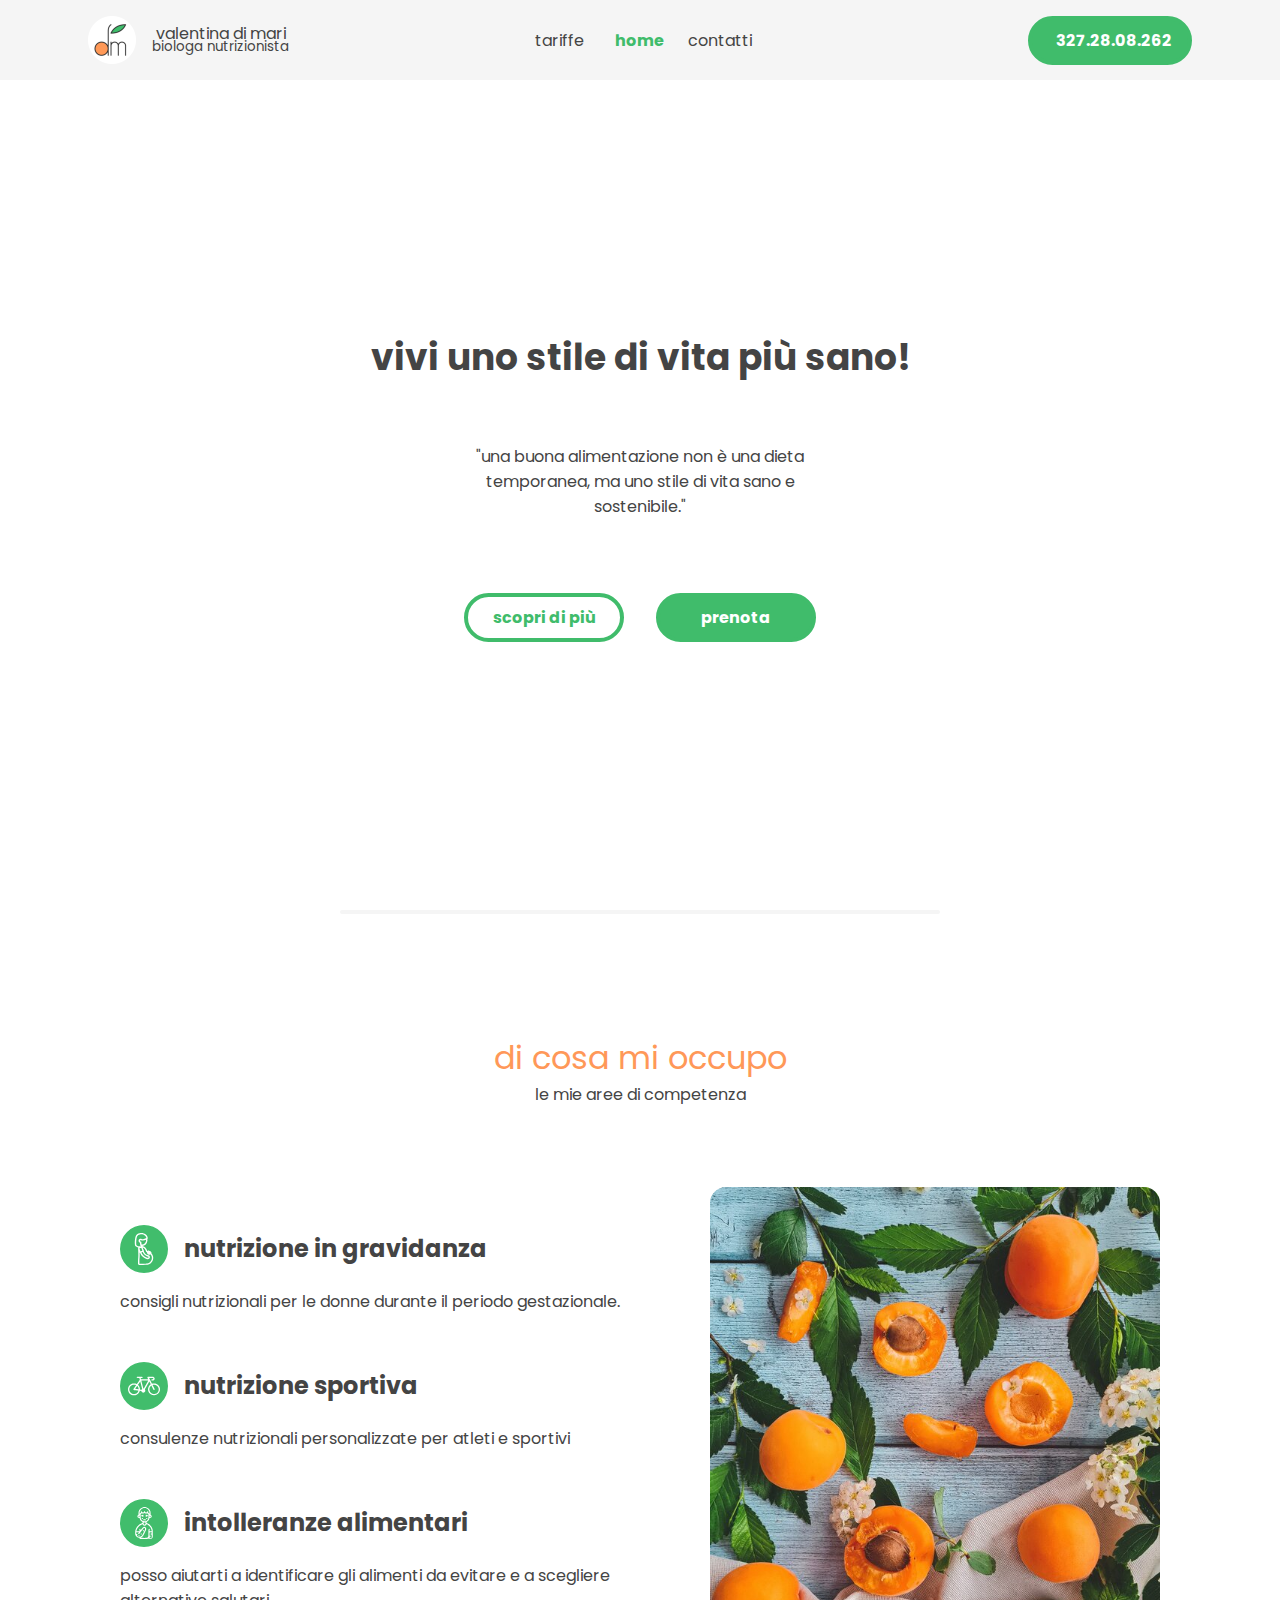
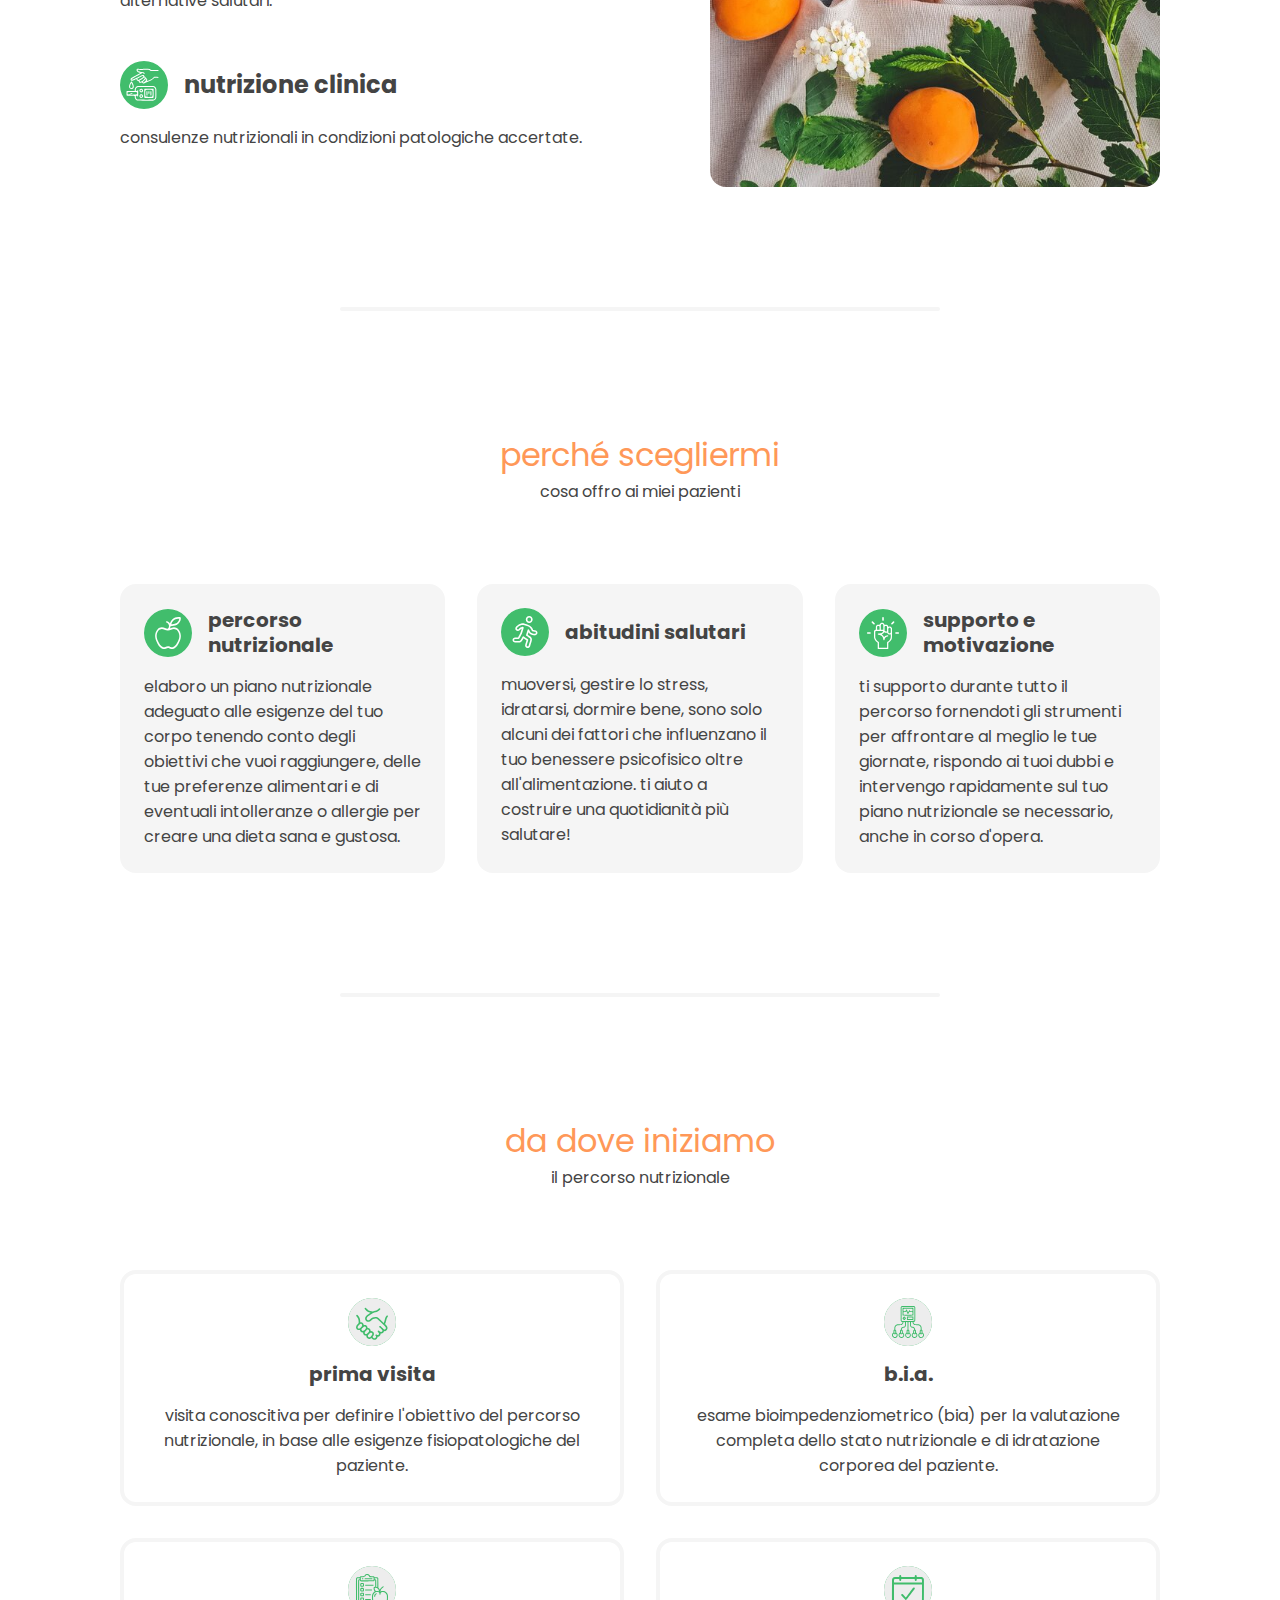
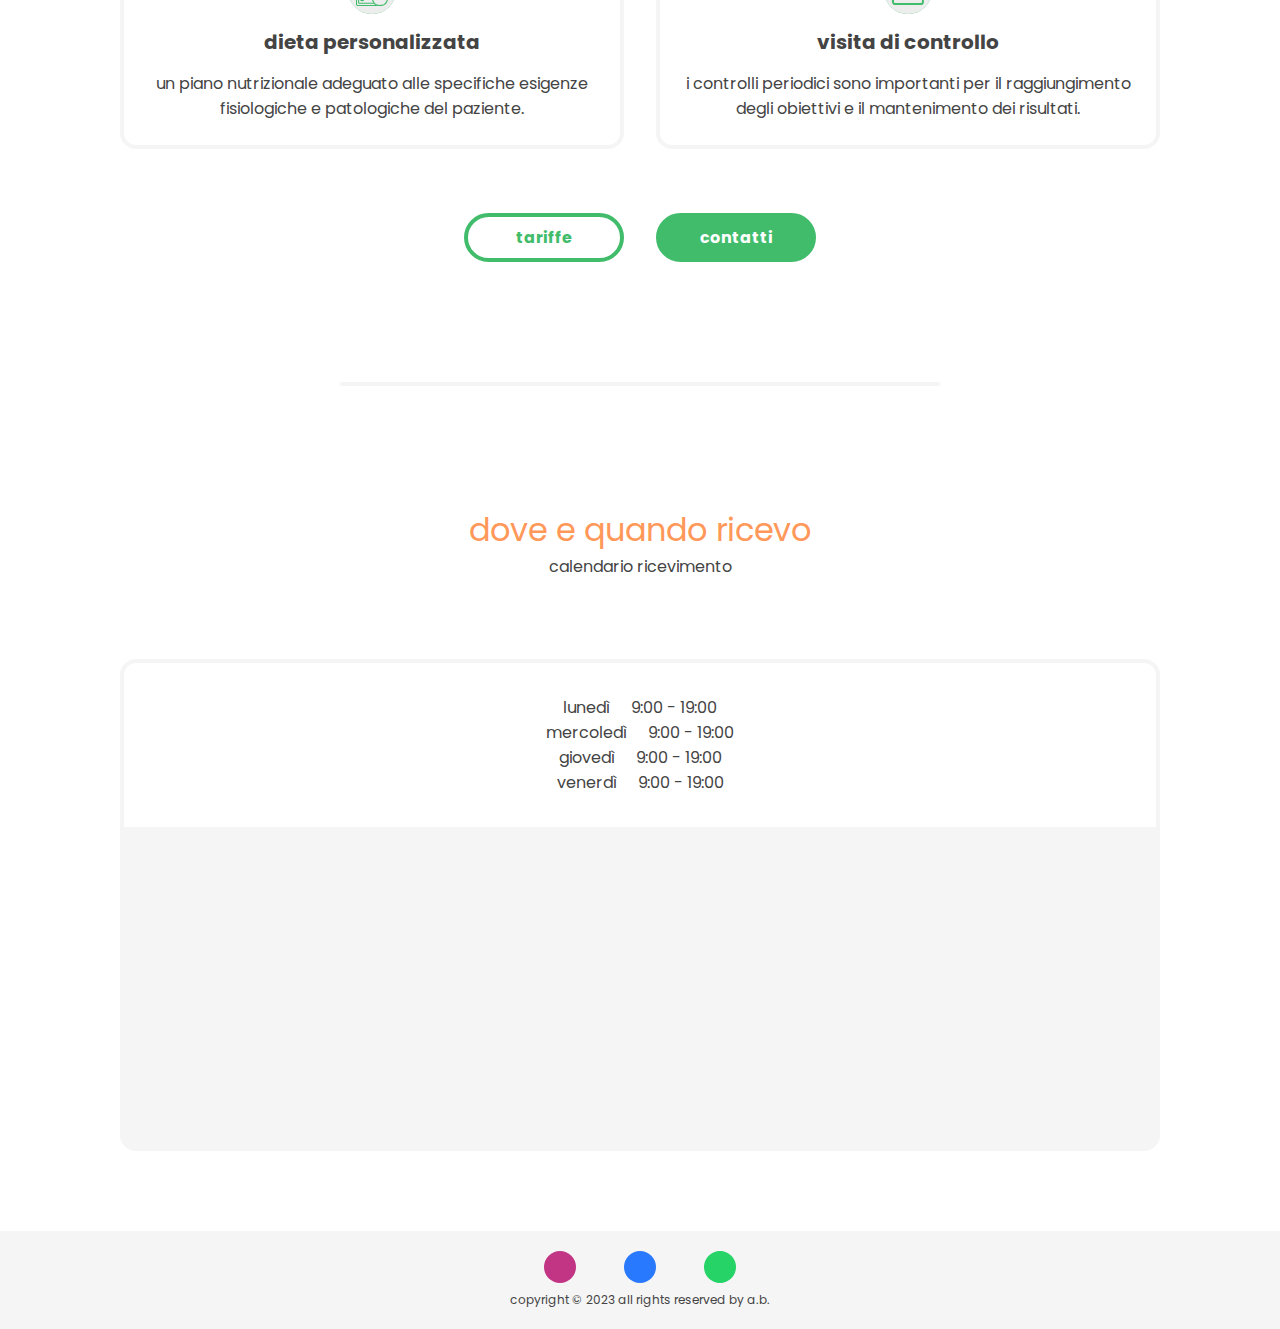
==== index.html @ e2252f1a "First commit" ====
<!DOCTYPE html>
<html lang="it">

<head>
  <meta charset="UTF-8" />
  <meta content="IE=edge" http-equiv="X-UA-Compatible" />
  <meta content="width=device-width, initial-scale=1.0" name="viewport" />
  <title>Valentina Di Mari | Biologa Nutrizionista | Siracusa</title>
  <meta name="description"
    content="Benvenuti nella pagina web di Valentina Di Mari, biologa nutrizionista a Siracusa. Scopri i servizi di consulenza nutrizionale personalizzata per migliorare la tua salute e il tuo benessere. Prenota una visita." />
  <!-- connessione a style.css -->
  <link href="style.css" rel="stylesheet" />
  <!-- favicon -->
  <link rel="apple-touch-icon" sizes="180x180" href="/images/favicon/apple-touch-icon.png">
  <link rel="icon" type="image/png" sizes="32x32" href="/images/favicon/favicon-32x32.png">
  <link rel="icon" type="image/png" sizes="192x192" href="/images/favicon/android-chrome-192x192.png">
  <link rel="icon" type="image/png" sizes="16x16" href="/images/favicon/favicon-16x16.png">
  <link rel="manifest" href="/images/favicon/site.webmanifest" crossorigin="use-credentials">
  <link rel="mask-icon" href="/images/favicon/safari-pinned-tab.svg" color="#40bc6b">
  <link rel="shortcut icon" href="/images/favicon/favicon.ico">
  <meta name="msapplication-TileColor" content="#da532c">
  <meta name="msapplication-TileImage" content="/images/favicon/mstile-144x144.png">
  <meta name="msapplication-config" content="/images/favicon/browserconfig.xml">
  <meta name="theme-color" content="#ffffff">
  <!-- google font -->
  <link href="https://fonts.googleapis.com" rel="preconnect" />
  <link href="https://fonts.gstatic.com" rel="preconnect" />
  <link href="https://fonts.googleapis.com/css2?family=Delicious+Handrawn&display=swap" rel="stylesheet" />
  <link
    href="https://fonts.googleapis.com/css2?family=Poppins:ital,wght@0,100;0,200;0,300;0,400;0,500;0,600;0,700;0,800;0,900;1,100;1,200;1,300;1,400;1,500;1,600;1,700;1,800;1,900&display=swap"
    rel="stylesheet" />
  <!-- font awesome -->
  <link rel="stylesheet" href="https://cdnjs.cloudflare.com/ajax/libs/font-awesome/6.4.0/css/all.min.css"
    integrity="sha512-iecdLmaskl7CVkqkXNQ/ZH/XLlvWZOJyj7Yy7tcenmpD1ypASozpmT/E0iPtmFIB46ZmdtAc9eNBvH0H/ZpiBw=="
    crossorigin="anonymous" referrerpolicy="no-referrer" />
</head>

<body>
  <div class="mega-container">
    <header>
      <div class="navbar">
        <a class="logo-container" href="/">
          <div class="logo">
            <img src="/images/nav/logo.png" alt="Logo Valentina Di Mari">
          </div>
          <div class="title-container">
            <div class="title-1">Valentina Di Mari</div>
            <div class="title-2">biologa nutrizionista</div>
          </div>
        </a>
        <a class="mobile-logo-container" href="/">
          <div class="logo">
            <img src="/images/nav/logo.png" alt="Logo Valentina Di Mari">
          </div>
        </a>
        <div class="mobile-title-container">
          <div class="title-1">Valentina Di Mari</div>
          <div class="title-2">biologa nutrizionista</div>
        </div>
        <ul class="links">
          <li><a href="/tariffe.html">Tariffe</a></li>
          <li><a href="/" class="active-page">Home</a></li>
          <li><a href="/contatti.html">Contatti</a></li>
        </ul>
        <div class="call-to-action-container">
          <a class="action-btn" href="callto:+393272808262"><i class="fa-solid fa-phone"></i>327.28.08.262</a>
        </div>
        <div class="toggle-btn">
          <i class="fa-solid fa-bars" aria-hidden="true" onclick="lockScroll()"></i>
        </div>
      </div>

      <div class="dropdown-menu">
        <ul class="menu">
          <li><a href="/tariffe.html">Tariffe</a></li>
          <li class="middle-menu-line"><a href="/" class="active-page">Home</a></li>
          <li><a href="/contatti.html">Contatti</a></li>
        </ul>
        <div class="social-icons">
          <a aria-label="Vai al profilo Instagram." href="https://www.instagram.com/valentina_dimari/" target="_blank">
            <i class="fa-brands fa-instagram" aria-hidden="true"></i>
          </a>
          <a aria-label="Vai al numero di telefono." href="tel:+393272808262">
            <i class="fa-solid fa-phone"></i>
          </a>
          <a aria-label="Vai alla chat Whatsapp." href="https://wa.me/+393272808262" target="_blank">
            <i class="fa-brands fa-whatsapp" aria-hidden="true"></i>
          </a>
        </div>
      </div>
    </header>

    <main>
      <section class="hero-container">
        <div class="hero">
          <h1>Vivi uno stile di vita più sano!</h1>
          <div class="slideshow-container">
            <div class="mySlides fade">
              <div class="text">"Una buona alimentazione non è una dieta temporanea, ma uno stile di vita sano e
                sostenibile."</div>
            </div>
            <div class="mySlides fade">
              <div class="text">"Scegli cibi che nutrano il corpo, alimentino la mente e soddisfino l'anima, creando un
                equilibrio armonioso tra salute e piacere"</div>
            </div>
            <div class="mySlides fade">
              <div class="text">"Mentre cerchiamo di soddisfare il nostro palato, non dimentichiamo di ascoltare il
                nostro
                corpo."</div>
            </div>
            <div class="dots">
              <span class="dot"></span>
              <span class="dot"></span>
              <span class="dot"></span>
            </div>
          </div>
          <!-- <p>Costruiamo insieme abitudini alimentari equilibrate e sostenibili nel tempo.</p> -->
          <div class="btns">
            <div class="btn-container">
              <a class="btn-2" href="#first-divider">SCOPRI DI PIÙ</a>
            </div>
            <div class="btn-container">
              <a class="btn-1" href="/contatti.html">PRENOTA</a>
            </div>
          </div>
        </div>
      </section>

      <div id="first-divider" class="divider" id="di-cosa-mi-occupo"></div>

      <section class="competence-areas">
        <div class="section-title">
          <p>di cosa mi occupo</p>
          <h2>Le mie aree di competenza</h2>
        </div>
        <div class="competence-areas-section-content">
          <div class="competence-areas-image"></div>
          <div class="competence-areas-cards">
            <div class="competence-areas-card">
              <div class="competence-areas-card-heading">
                <div class="icon"><img class="filter-1" src="/images/section-2/donna-incinta.svg" alt="Donna incinta">
                </div>
                <h2>Nutrizione in gravidanza</h2>
              </div>
              <div class="competence-areas-card-body">
                Consigli nutrizionali per le donne durante il periodo gestazionale.
              </div>
            </div>
            <div class="competence-areas-card">
              <div class="competence-areas-card-heading">
                <div class="icon"><img class="filter-1" src="/images/section-2/nutrizione-sportiva.svg"
                    alt="Bicicletta">
                </div>
                <h2>Nutrizione sportiva</h2>
              </div>
              <div class="competence-areas-card-body">
                Consulenze nutrizionali personalizzate per atleti e sportivi
              </div>
            </div>
            <div class="competence-areas-card">
              <div class="competence-areas-card-heading">
                <div class="icon"><img class="filter-1" src="/images/section-2/intolleranze-alimentari.svg"
                    alt="Reazione allergica">
                </div>
                <h2>Intolleranze alimentari</h2>
              </div>
              <div class="competence-areas-card-body">
                Posso aiutarti a identificare gli alimenti da evitare e a scegliere alternative salutari.
              </div>
            </div>
            <div class="competence-areas-card">
              <div class="competence-areas-card-heading">
                <div class="icon"><img class="filter-1" src="/images/section-2/nutrizione-clinica.svg"
                    alt="Glucometria">
                </div>
                <h2>Nutrizione clinica</h2>
              </div>
              <div class="competence-areas-card-body">
                Consulenze nutrizionali in condizioni patologiche accertate.
              </div>
            </div>
          </div>
        </div>
      </section>

      <div class="divider" id="perchè-scegliermi"></div>

      <section class="why-me">
        <div class="section-title">
          <p>perché scegliermi</p>
          <h2>Cosa offro ai miei pazienti</h2>
        </div>
        <div class="section-content">
          <div class="why-me-card card">
            <div class="why-me-card-heading">
              <div class="icon"><img class="filter-1" src="/images/section-1/percorso-nutrizionale.svg"
                  alt="Icona mela">
              </div>
              <h2>Percorso Nutrizionale</h2>
            </div>
            <div class="why-me-card-body">
              Elaboro un piano nutrizionale adeguato alle esigenze del tuo corpo tenendo conto degli obiettivi che vuoi
              raggiungere, delle tue preferenze alimentari e di eventuali intolleranze o allergie per creare una dieta
              sana e gustosa.
            </div>
          </div>
          <div class="why-me-card card">
            <div class="why-me-card-heading">
              <div class="icon"><img class="filter-1" src="/images/section-1/abitudini-salutari.svg"
                  alt="Icona allenamento"></div>
              <h2>Abitudini Salutari</h2>
            </div>
            <div class="why-me-card-body">
              Muoversi, gestire lo stress, idratarsi, dormire bene, sono solo alcuni dei fattori che influenzano il tuo
              benessere psicofisico oltre all'alimentazione. Ti aiuto a costruire una quotidianità più salutare!
            </div>
          </div>
          <div class="why-me-card card">
            <div class="why-me-card-heading">
              <div class="icon"><img class="filter-1" src="/images/section-1/supporto-e-motivazione.svg"
                  alt="Icona supporto motivazionale"></div>
              <h2>Supporto e Motivazione</h2>
            </div>
            <div class="why-me-card-body">
              Ti supporto durante tutto il percorso fornendoti gli strumenti per affrontare al meglio le tue giornate,
              rispondo ai tuoi dubbi e intervengo rapidamente sul tuo piano nutrizionale se necessario, anche in corso
              d'opera.
            </div>
          </div>
        </div>
      </section>

      <div class="divider" id="da-dove-iniziamo"></div>

      <section class="health-path-container">
        <div class="section-title">
          <p>da dove iniziamo</p>
          <h2>Il percorso nutrizionale</h2>
        </div>
        <div class="health-path-section">
          <div class="health-path">
            <div class="health-path-heading">
              <div class="icon"><img class="filter-2" src="/images/section-3/prima-visita.svg" alt="Icona mela"></div>
              <h2>Prima visita</h2>
            </div>
            <div class="health-path-body">
              Visita conoscitiva per definire l'obiettivo del percorso nutrizionale, in base alle esigenze
              fisiopatologiche del paziente.
            </div>
          </div>
          <div class="health-path">
            <div class="health-path-heading">
              <div class="icon"><img class="filter-2" src="/images/section-3/bia.svg" alt="Icona allenamento"></div>
              <h2>B.I.A.</h2>
            </div>
            <div class="health-path-body">
              Esame bioimpedenziometrico (BIA) per la valutazione completa dello stato nutrizionale e di idratazione
              corporea
              del paziente.
            </div>
          </div>
          <div class="health-path">
            <div class="health-path-heading">
              <div class="icon"><img class="filter-2" src="/images/section-3/dieta-personalizzata.svg"
                  alt="Icona supporto motivazionale"></div>
              <h2>Dieta personalizzata</h2>
            </div>
            <div class="health-path-body">
              Un piano nutrizionale adeguato alle specifiche esigenze fisiologiche e patologiche del paziente.
            </div>
          </div>
          <div class="health-path">
            <div class="health-path-heading">
              <div class="icon"><img class="filter-2" src="/images/section-3/visita-di-controllo.svg" alt="Icona mela">
              </div>
              <h2>Visita di controllo</h2>
            </div>
            <div class="health-path-body">
              I controlli periodici sono importanti per il raggiungimento
              degli obiettivi e il mantenimento dei risultati.
            </div>
          </div>
        </div>
        <div class="btns-2">
          <div class="btn-container">
            <a class="btn-2" href="/tariffe.html">TARIFFE</a>
          </div>
          <div class="btn-container">
            <a class="btn-1" href="/contatti.html">CONTATTI</a>
          </div>
        </div>
      </section>

      <div class="divider" id="dove-ricevo"></div>

      <div class="section-title">
        <p>dove e quando ricevo</p>
        <h2>calendario ricevimento</h2>
      </div>
      <section class="map-container">
        <div class="calendar">
          <ul class="o-days">
            <li id='monday'>lunedì &nbsp;&nbsp;&nbsp; 9:00 - 19:00</li>
            <li id='wednesday'>mercoledì &nbsp;&nbsp;&nbsp; 9:00 - 19:00</li>
            <li id='thursday'>giovedì &nbsp;&nbsp;&nbsp; 9:00 - 19:00</li>
            <li id='friday'>venerdì &nbsp;&nbsp;&nbsp; 9:00 - 19:00</li>
          </ul>
        </div>
        <div class="gmap">
          <iframe class="map-widget" title="Studio - Google Maps" id="iframe-map" allowfullscreen height="50"
            src="https://www.google.com/maps/embed?pb=!1m18!1m12!1m3!1d795.603531743885!2d15.27187323564673!3d37.095258464434046!2m3!1f0!2f0!3f0!3m2!1i1024!2i768!4f13.1!3m3!1m2!1s0x1313cef13848e407%3A0xe26a02cd169cf5b5!2sVia%20Vizzini%2C%205%2C%2096100%20Siracusa%20SR!5e0!3m2!1sit!2sit!4v1680573276129!5m2!1sit!2sit"
            style="border: 0" width="60">
          </iframe>
        </div>
      </section>
      <!-- <div class="koalendar-widget-frame">
        <iframe class="koalendar-widget" src="https://koalendar.com/e/visita-con-antonio-bertuccio?embed=true"
          width="100%" height="800px" frameborder="0" scrolling="no" onload="resizeIframe(this)" /></iframe>
      </div> -->
      <!-- <script src="//widget.simplybook.it/v2/widget/widget.js"></script>
      <script>var widget = new SimplybookWidget({ "widget_type": "button", "url": "https:\/\/mestesso.simplybook.it", "theme": "minimal", "theme_settings": { "timeline_show_end_time": "1", "timeline_modern_display": "as_slots", "hide_company_label": "0", "timeline_hide_unavailable": "1", "hide_past_days": "0", "sb_base_color": "#e49092", "btn_color_1": "#f5a778,#e6938f,#e28c96", "link_color": "#e49092", "display_item_mode": "block", "body_bg_color": "#ffffff", "sb_review_image": "", "dark_font_color": "#2b212b", "light_font_color": "#ffffff", "sb_company_label_color": "#e49092", "hide_img_mode": "0", "sb_busy": "#aaa6aa", "sb_available": "#2b212b" }, "timeline": "modern", "datepicker": "top_calendar", "is_rtl": false, "app_config": { "clear_session": 0, "allow_switch_to_ada": 0, "predefined": [] }, "button_title": "Prenota ora", "button_background_color": "#e49092", "button_text_color": "#ffffff", "button_position": "right", "button_position_offset": "55%" });</script> -->
    </main>

    <footer>
      <div class="footer-container">
        <div class="about-info">
          <div class="social-icons">
            <a href="https://www.instagram.com/valentina_dimari/" target="_blank">
              <i class="fa-brands fa-instagram" aria-hidden="true"></i>
            </a>
            <a href="tel:+393272808262">
              <i class="fa-solid fa-phone"></i>
            </a>
            <a href="https://wa.me/+393272808262" target="_blank">
              <i class="fa-brands fa-whatsapp" aria-hidden="true"></i>
            </a>
          </div>
          <div class="copyrights">Copyright © 2023 All Rights Reserved by A.b.</div>
        </div>
      </div>
    </footer>
  </div>
  <script defer src="/script.js"></script>
</body>

</html>
---- style.css ----
:root {
  --base     : #fff;
  --font     : #444;
  --primary  : #40bc6b;
  --prima    : #ff9858;
  --secondary: #ffceaf;
  --terziary : #40bc6b;
  --grey     : #f5f5f5;
}

.filter-1 {
  filter: invert(67%) sepia(27%) saturate(899%) hue-rotate(88deg) brightness(88%) contrast(92%);
}

.filter-2 {
  filter: invert(99%) sepia(10%) saturate(102%) hue-rotate(258deg) brightness(113%) contrast(86%);
}

::-webkit-scrollbar-track {
  -webkit-box-shadow: inset 0 0 0.5rem rgba(0, 0, 0, 0.1);
  background-color  : var(--grey);
}

::-webkit-scrollbar {
  width           : 1rem;
  background-color: var(--grey);
}

::-webkit-scrollbar-thumb {
  border-radius   : 1rem;
  background-color: #ccc;
}

* {
  padding   : 0px;
  margin    : 0px;
  box-sizing: border-box;
}

html {
  scroll-behavior    : smooth;
  background-position: center;
  background-repeat  : no-repeat;
  background-size    : cover;
  display            : flex;
  align-items        : center;
  justify-content    : center;
}

body {
  width           : 100%;
  display         : flex;
  flex-direction  : column;
  align-items     : center;
  justify-content : center;
  text-transform  : lowercase;
  background-color: var(--base);
  color           : var(--font);
  font-family     : "Poppins", sans-serif;
}

h1 {
  font-size: 2rem;
}

h2 {
  font-size: 1.5rem;
}

p {
  font-size: 1.25rem;
}

a {
  color          : var(--font);
  text-decoration: none;
  transition     : all 0.25s ease;
}

a:hover {
  color     : var(--primary);
  transition: all 0.25s ease;
}

li {
  list-style: none;
}

main {
  width          : 100%;
  position       : relative;
  max-width      : 1200px;
  display        : flex;
  flex-direction : column;
  align-items    : center;
  justify-content: center;
  /* padding     : 0 2rem; */
}

hr {
  width  : 100%;
  padding: 1rem 0;
}

/* 📦 mega-container 📦 */

.mega-container {
  width          : 100%;
  position       : relative;
  min-height     : 100%;
  display        : flex;
  flex-direction : column;
  align-items    : center;
  justify-content: center;
}

/* 🔝 header 🔝 */

header {
  z-index         : 100;
  position        : fixed;
  top             : 0;
  left            : 0;
  display         : flex;
  align-items     : center;
  justify-content : center;
  background-color: var(--grey);
  width           : 100%;
}

.navbar {
  width          : 100%;
  height         : 5rem;
  max-width      : 1200px;
  margin         : 0 auto;
  padding        : 0 3rem;
  display        : flex;
  align-items    : center;
  justify-content: space-between;
}

.navbar .logo-container {
  width          : 33%;
  display        : flex;
  align-items    : center;
  justify-content: left;
}

.logo-container .logo {
  display        : flex;
  align-items    : center;
  justify-content: center;
  margin-right   : 1rem;
}

.logo-container .logo img {
  width: 3rem;
}

.logo-container .title-container {
  display        : flex;
  flex-direction : column;
  align-items    : center;
  justify-content: center;
  line-height    : 0.9;
}

.title-container .title-1 {
  font-size: 1rem;
}

.title-container .title-2 {
  font-size: 0.84rem;
}

.mobile-logo-container {
  display: none;
}

.mobile-title-container {
  display: none;
}

.navbar .links {
  width          : 34%;
  display        : flex;
  align-items    : center;
  justify-content: center;
}

.navbar .links li {
  transition: scale 0.25s ease;
}

.navbar .links li:hover {
  scale     : 1.1;
  transition: scale 0.25s ease;
}

.navbar .links a {
  width          : 5rem;
  display        : flex;
  align-items    : center;
  justify-content: center;
}

.active-page {
  font-weight: bold;
  color      : var(--primary);
}

.navbar .call-to-action-container {
  width          : 33%;
  display        : flex;
  align-items    : center;
  justify-content: right;
}

.call-to-action-container .action-btn,
.dropdown-menu .action-btn {
  display         : flex;
  align-items     : center;
  justify-content : center;
  background-color: var(--primary);
  color           : var(--base);
  padding         : 0.5rem 1rem;
  outline         : none;
  border-radius   : 5rem;
  font-weight     : bold;
  transition      : scale 0.25s ease;
  border          : 0.25rem solid var(--primary);
  gap             : 0.5rem;
}

.call-to-action-container .action-btn:hover,
.dropdown-menu .action-btn:hover {
  scale: 1.05;
  color: var(--base);
}

.navbar .toggle-btn {
  width          : 1.5rem;
  color          : var(--font);
  font-size      : 2rem;
  cursor         : pointer;
  display        : none;
  align-items    : center;
  justify-content: center;
}

.lock-scroll {
  overflow: hidden;
}

/* dropdown-menu */

.dropdown-menu {
  height          : 0;
  width           : 100%;
  position        : absolute;
  z-index         : 90;
  display         : none;
  top             : 5rem;
  left            : 0;
  background-color: var(--grey);
  overflow        : hidden;
  transition      : height 0.25s cubic-bezier(0.175, 0.885, 0.32, 1.275);
}

.menu {
  height         : 33%;
  display        : flex;
  flex-direction : column;
  align-items    : center;
  justify-content: center;
  padding        : 1rem 1.5rem;
  border-radius  : 2rem;
  margin-top     : 50%;
  margin-bottom  : 50%;
}

.dropdown-menu li {
  display        : flex;
  align-items    : center;
  justify-content: center;
  font-size      : 1.5rem;
  gap            : 2rem;
  transition     : scale 0.25s ease;
}

.dropdown-menu li:hover {
  scale     : 1.1;
  transition: scale 0.25s ease;
}

.middle-menu-line {
  margin: 2rem;
}

.dropdown-menu.open {
  display        : flex;
  flex-direction : column;
  align-items    : center;
  justify-content: center;
  height         : calc(100% - 5rem);
}

.social-icons {
  position           : sticky;
  bottom             : 0;
  width              : auto;
  display            : flex;
  align-self         : center;
  justify-content    : center;
  gap                : 33%;
  margin-bottom      : 2rem;
  padding            : 2rem;
  border-radius      : 5rem;
  /* background-color: #fff; */
}

.social-icons .fa-instagram {
  width           : 3rem;
  height          : 3rem;
  display         : flex;
  align-items     : center;
  justify-content : center;
  font-size       : 2rem;
  background-color: #C13584;
  color           : white;
  padding         : 0.5rem;
  border-radius   : 100%;
  transition      : scale 0.25s ease;
}

.social-icons .fa-phone {
  width           : 3rem;
  height          : 3rem;
  display         : flex;
  align-items     : center;
  justify-content : center;
  font-size       : 1.5rem;
  background-color: #2979FF;
  color           : white;
  padding         : 0.5rem;
  border-radius   : 100%;
  transition      : scale 0.25s ease;
}

.social-icons .fa-whatsapp {
  width           : 3rem;
  height          : 3rem;
  display         : flex;
  align-items     : center;
  justify-content : center;
  font-size       : 2rem;
  background-color: #25D366;
  color           : white;
  padding         : 0.5rem;
  border-radius   : 100%;
  transition      : scale 0.25s ease;
}

.social-icons .fa-instagram:hover {
  scale     : 1.1;
  transition: scale 0.25s ease;
}

.social-icons .fa-phone:hover {
  scale     : 1.1;
  transition: scale 0.25s ease;
}

.social-icons .fa-whatsapp:hover {
  scale     : 1.1;
  transition: scale 0.25s ease;
}

/* 📑 section 📑 */

section {
  padding        : 0rem 5rem;
  display        : flex;
  flex-direction : column;
  align-items    : center;
  justify-content: center;
  width          : 100%;
}

.section-title {
  display        : flex;
  flex-direction : column;
  align-items    : center;
  justify-content: center;
  margin         : 0;
  padding        : 0 2rem;
}

.section-title p {
  text-align    : center;
  font-size     : 2rem;
  margin        : 0;
  color         : var(--prima);
  text-transform: lowercase;
}

.section-title h2 {
  text-align   : center;
  font-size    : 1rem;
  margin-bottom: 5rem;
  font-weight  : 400;
}

.section-content {
  display: flex;
  gap    : 2rem;
}

/* ➖ divider ➖ */

#first-divider {
  margin-top: 7.5%;
}

.divider {
  margin          : 10% 0;
  width           : 50%;
  height          : 0.25rem;
  background-color: var(--grey);
  border-radius   : 1rem;
}

/* 🦸‍♂️ hero-container 🦸‍♂️ */

.hero-container {
  height: calc(100vh - 5rem);
}

.hero {
  height        : 100vh;
  width         : 100%;
  display       : flex;
  flex-direction: column;
  align-items   : center;
  justify-content: center;
  margin-top    : 9.5rem;
  padding       : 3rem;
}

.hero-container .hero-btns {
  display        : flex;
  align-items    : center;
  justify-content: center;
  width          : 100%;
  gap            : 3rem;
}

.hero-container h1 {
  text-align   : center;
  font-size    : 2.25rem;
  margin-bottom: 3rem;
}

.hero-container p {
  text-align   : center;
  margin-bottom: 3rem;
  max-width    : 420px;
}

.btns {
  display        : flex;
  align-items    : center;
  justify-content: center;
  gap            : 2rem;
}

.btn-container .btn-1 {
  width           : 10rem;
  display         : flex;
  flex-direction  : column;
  align-items     : center;
  justify-content : center;
  background-color: var(--primary);
  color           : var(--base);
  padding         : 0.5rem 1rem;
  border          : 0.25rem solid var(--primary);
  border-radius   : 5rem;
  font-weight     : bold;
  transition      : scale 0.25s ease;
}

.btn-container .btn-2 {
  width           : 10rem;
  text-align      : center;
  display         : flex;
  align-items     : center;
  justify-content : center;
  background-color: var(--base);
  color           : var(--primary);
  padding         : 0.5rem 1rem;
  border          : 0.25rem solid var(--primary);
  border-radius   : 5rem;
  font-weight     : bold;
  transition      : scale 0.25s ease;
}

.btn-container .btn-1:hover,
.btn-container .btn-2:hover {
  scale     : 1.05;
  transition: scale 0.25s ease;
}

/* Slideshow container */

.slideshow-container {
  height         : 10rem;
  width          : 100%;
  max-width      : 430px;
  display        : flex;
  flex-direction : column;
  align-items    : center;
  justify-content: flex-end;
  padding        : 0 2rem;
}

.mySlides {
  display: none;
}

/* Caption text */
.text {
  width          : 100%;
  max-width      : 430px;
  display        : flex;
  align-items    : center;
  justify-content: flex-end;
  height         : 8rem;
  font-size      : 1rem;
  padding        : 1rem;
  text-align     : center;
  color          : var(--font);
  margin-bottom: 3rem;
}

/* Dots indicators */
.dots {
  display: none;
}

.dot {
  height          : 0.5rem;
  width           : 0.5rem;
  display         : inline-block;
  margin          : 0 0.25rem;
  border-radius   : 50%;
  background-color: var(--grey);
  transition      : background-color 1s ease;
}

.active {
  background-color: var(--primary);
}

/* Fading animation */
.fade {
  animation-name    : fade;
  animation-duration: 7s;
}

@keyframes fade {
  0% {
    opacity: 0.5%
  }

  50% {
    opacity: 100%
  }

  100% {
    opacity: 0.5%
  }
}

/* On smaller screens, decrease text size */
@media only screen and (max-width: 800px) {
  .text {
    font-size: 0.75rem
  }
}

/* 🍏 competence-areas 🍏 */

.competence-areas {
  width          : 100%;
  display        : flex;
  flex-direction : column;
  align-items    : center;
  justify-content: center;
}

.competence-areas-section-content {
  width          : 100%;
  display        : flex;
  align-items    : center;
  justify-content: center;
  flex-direction : row-reverse;
  gap            : 2rem;
}

.competence-areas-image {
  background-image   : url(/images/section-1/rsz_side-img-2.jpg);
  background-position: center;
  background-repeat  : no-repeat;
  background-size    : cover;
  display            : flex;
  align-items        : center;
  justify-content    : center;
  background-color   : var(--grey);
  border-radius      : 1rem;
  width              : 50%;
  height             : 600px;
}

.competence-areas-cards {
  display       : flex;
  flex-direction: column;
}

.competence-areas-card {
  padding      : 1.5rem 0;
  margin-bottom: 0rem;
}

.competence-areas-card-heading {
  display      : flex;
  align-items  : center;
  margin-bottom: 1rem;
  line-height  : 1;
}

.competence-areas-card-heading .icon {
  margin-right   : 1rem;
  display        : flex;
  align-items    : center;
  justify-content: center;
}

.competence-areas-card-heading img {
  width: 3rem;
}

/* 🤝 why-me 🤝 */

.why-me .section-content {
  display              : grid;
  grid-template-columns: repeat(auto-fill, minmax(15rem, 1fr));
  column-gap           : 2rem;
}

.why-me-card {
  row-gap         : 2rem;
  background-color: var(--grey);
  border-radius   : 1rem;
  padding         : 1.5rem;
  margin-bottom   : 0rem;
}

.why-me-card-heading {
  display      : flex;
  align-items  : center;
  margin-bottom: 1rem;
  line-height  : 1.25;
}

.why-me-card-heading h2 {
  font-size: 1.25rem;
}

.why-me-card-heading .icon {
  margin-right    : 1rem;
  display         : flex;
  align-items     : center;
  justify-content : center;
  background-color: #fff;
  border-radius   : 100%;
}

.why-me-card-heading img {
  width: 3rem;
}

/* 💖 health-path 💖 */

.health-path-section {
  margin-bottom        : 2rem;
  display              : grid;
  grid-template-columns: repeat(auto-fill, minmax(25rem, 1fr));
  column-gap           : 2rem;
  row-gap              : 2rem;
}

.health-path {
  text-align      : center;
  flex            : 1 1 0px;
  background-color: var(--base);
  border          : 0.25rem solid var(--grey);
  border-radius   : 1rem;
  padding         : 1.5rem;
  margin-bottom   : 0rem;
}

.health-path-heading {
  display        : flex;
  flex-direction : column;
  align-items    : center;
  justify-content: center;
  margin-bottom  : 1rem;
  line-height    : 1.25;
}

.health-path-heading h2 {
  font-size: 1.25rem;
}

.health-path-heading .icon {
  background-color: var(--primary);
  border-radius   : 100%;
  margin-bottom   : 1rem;
  display         : flex;
  align-items     : center;
  justify-content : center;
}

.health-path-heading img {
  width: 3rem;
}

.btns-2 {
  width          : 100%;
  display        : flex;
  align-items    : center;
  justify-content: center;
  gap            : 2rem;
  margin-top     : 2rem;
}

/* 📞 call-to-action-section 📞 */

.call-to-action-section {
  display        : flex;
  flex-direction : column;
  align-items    : center;
  justify-content: center;
  margin-top     : 2rem;
  text-align     : center;
}

/* 🌎 map 🌎 */

.calendar {
  height         : 100%;
  width          : 100%;
  display        : flex;
  align-items    : center;
  justify-content: center;
  flex-direction : column;
  max-width      : 1200px;
}

.o-days {
  display        : flex;
  align-items    : center;
  justify-content: center;
  flex-direction : column;
  text-align     : center;
  border-radius  : 1rem 1rem 0 0;
  border         : 0.25rem solid var(--grey);
  padding        : 2rem;
  width          : 100%;
}

.closing-days {
  height         : 100%;
  display        : flex;
  align-items    : center;
  justify-content: center;
}

.today {
  color      : var(--primary) !important;
  font-weight: bold !important;
}

.gmap {
  width           : 100%;
  height          : 20rem;
  margin-bottom   : 5rem;
  border-radius   : 0 0 1rem 1rem;
  border          : 0.25rem solid var(--grey);
  border-top      : 0;
  background-color: var(--grey);
}

.gmap iframe {
  width        : 100%;
  height       : 100%;
  border-radius: 0 0 0.8rem 0.8rem;
}

/* 🐨 koalendar 🐨 */

.koalendar-widget-frame {
  width  : 100%;
  padding: 0;
  margin : 0;
}

.koalendar-widget {
  width           : 100%;
  padding         : 0;
  margin          : 0;
  /* scale        : 0.75; */
  border-radius   : 10rem !important;
}

.koalendar-widget .inline-flex img {
  src: url(/images/nav/logo.png) !important;
}

/* 📑 simplybook 📑 */

.simplybook-widget-button {
  background-color: var(--prima) !important;
}

@media (max-width: 800px) {
  .simplybook-widget-button {
    font-size    : 1rem !important;
    border-radius: 1rem 1rem 0 0 !important;
    padding      : 0.75rem !important;
  }

  .simplybook-widget-container {
    top       : 0 !important;
    bottom    : 0 !important;
    max-height: 100vh !important;
  }

  .steps-nav {
    margin-top   : 0 !important;
    min-height   : 0 !important;
    margin-bottom: 0 !important;
  }

  .simplybook-widget-button .container-fluid {
    display: none !important;
  }
}

/* 👞 footer 👞 */

footer {
  z-index         : 80;
  position        : relative;
  bottom          : 0;
  left            : 0;
  height          : auto;
  width           : 100%;
  display         : flex;
  align-items     : center;
  justify-content : center;
  background-color: var(--grey);
  font-size       : 0.75rem;
}

.footer-container {
  width          : 100%;
  max-width      : 1200px;
  display        : flex;
  flex-direction : row;
  align-items    : center;
  justify-content: space-between;
  padding        : 1.25rem 1.75rem;
}

.about-info {
  width          : 100%;
  display        : flex;
  flex-direction : column;
  align-items    : center;
  justify-content: center;
  text-align     : center;
  gap            : 0.5rem;
}

.copyrights {
  display        : flex;
  align-items    : center;
  justify-content: center;
}

footer .social-icons {
  display         : flex;
  align-items     : center;
  justify-content : center;
  margin-bottom   : 0;
  gap             : 3rem;
  padding         : 0;
  border-radius   : 0rem;
  background-color: #ffffff00;
}

footer .social-icons .fa-instagram {
  font-size : 1.25rem;
  width     : 2rem;
  height    : 2rem;
  transition: scale 0.25s ease;
}

footer .social-icons .fa-phone {
  font-size : 1rem;
  width     : 2rem;
  height    : 2rem;
  transition: scale 0.25s ease;
}

footer .social-icons .fa-whatsapp {
  font-size : 1.25rem;
  width     : 2rem;
  height    : 2rem;
  transition: scale 0.25s ease;
}

footer .social-icons .fa-instagram:hover {
  scale     : 1.1;
  transition: scale 0.25s ease;
}

footer .social-icons .fa-phone:hover {
  scale     : 1.1;
  transition: scale 0.25s ease;
}

footer .social-icons .fa-whatsapp:hover {
  scale     : 1.1;
  transition: scale 0.25s ease;
}

/* ✨ responsiveness ✨ */

@media (max-width: 800px) {
  h1 {
    font-size: 1.5rem;
    margin   : 0;
  }

  h2 {
    font-size: 1.25rem;
    margin   : 0;
  }

  p {
    font-size: 1rem;
    margin   : 0;
  }

  .navbar {
    padding: 0;
  }

  .navbar .logo-container {
    display: none;
  }

  .mobile-logo-container {
    display        : flex;
    align-items    : center;
    justify-content: right;
    width          : 15%;
  }

  .navbar .mobile-logo-container img {
    display        : flex;
    align-items    : center;
    justify-content: center;
    width          : 2.25rem;
  }

  .mobile-title-container {
    display        : flex;
    flex-direction : column;
    align-items    : center;
    justify-content: center;
    width          : 70%;
    line-height    : 1;
  }

  .mobile-title-container .title-1 {
    font-size   : calc(0.9rem + 0.9vw);
    /* font-size: 1.4rem; */
  }

  .mobile-title-container .title-2 {
    font-size   : calc(0.75rem + 0.75vw);
    /* font-size: 1.18rem; */
  }

  @media (max-width: 300px) {
    .navbar .mobile-logo-container img {
      width: 1.5rem;
    }

    .mobile-title-container .title-1 {
      /* font-size: 8vw; */
      font-size: calc(0.5rem + 3vw);
    }

    .mobile-title-container .title-2 {
      /* font-size: 6.65vw; */
      font-size: calc(0.39rem + 2.7vw);
    }

    .navbar .toggle-btn {
      font-size: 1.5rem;
    }
  }

  .navbar ul {
    width: 0;
  }

  .navbar .call-to-action-container {
    width: 0;
  }

  .navbar .links,
  .navbar .action-btn {
    display: none;
  }

  .navbar .toggle-btn {
    width          : 15%;
    display        : flex;
    align-items    : center;
    justify-content: left;
  }

  .dropdown-menu {
    position       : fixed;
    display        : flex;
    align-items    : center;
    justify-content: center;
    flex-direction : column;
  }

  .dropdown-menu li {
    width: 100%;
  }

  /* ➖ section ➖ */

  section {
    padding: 0rem 2rem;
  }

  /* 🦸‍♂️ hero-container 🦸‍♂️ */

  .hero-container {
    padding: 3rem 0;
  }

  .hero-container .hero h1 {
    font-size: 2rem;
  }

  .btns {
    flex-direction: row;
    gap           : 0rem;
  }

  .btn-container {
    width  : auto;
    padding: 0 0.5rem;
  }

  .btn-container .btn-1,
  .btn-container .btn-2 {
    padding: 0.5rem 1rem;
    width  : 9rem;
  }

  /* 🤝 why-me 🤝 */

  .section-content {
    flex-direction: column;
  }

  .why-me-card {
    margin-bottom: 1rem;
    width        : auto;
  }

  /* 🍏 competence-areas 🍏 */

  .competence-areas-section-content {
    flex-direction: column;
  }

  .competence-areas-image {
    width        : 200px;
    height       : 200px;
    margin-bottom: 2rem;
  }

  /* 💖 health-path 💖 */

  .health-path-section {
    display        : flex;
    flex-direction : column;
    justify-content: center;
  }

  /* 👞 footer 👞 */

  .footer-container {
    flex-direction: column;
  }

  .btns-2 {
    gap: 0;
  }

  footer .social-icons .fa-instagram {
    font-size : 2rem;
    width     : 3rem;
    height    : 3rem;
  }
  
  footer .social-icons .fa-phone {
    font-size : 1.5rem;
    width     : 3rem;
    height    : 3rem;
  }
  
  footer .social-icons .fa-whatsapp {
    font-size : 2rem;
    width     : 3rem;
    height    : 3rem;
  }
}

/* 💰💰💰 TARIFFE TARIFFE TARIFFE 💰💰💰 */

.tariffe {
  height         : 100vh;
  display        : flex;
  align-items    : center;
  justify-content: center;
}

.tariffe .hero-container {
  height : auto;
  padding: 3rem 0;
}

.tariffe .hero {
  margin-top: 0;
  height: auto;
}

.tariffe .hero h1 {
  font-size: 1.25rem;
}

.visit-overview-container {
  display        : flex;
  flex-direction : column;
  align-items    : center;
  justify-content: center;
  gap            : 3rem;
}

.visit-header {
  padding-bottom: 1rem;
  font-weight   : bold;
}

.visit-overview {
  display       : flex;
  flex-direction: row;
  gap           : 2rem;
  padding       : 2rem;
  border        : 0.25rem solid var(--grey);
  border-radius : 1rem;
}

.tariffe .btns {
  display       : flex;
  flex-direction: column;
}

.tariffe footer {
  width   : 100vw;
  position: fixed;
  bottom  : 0;
}

@media (max-width: 800px) {
  .tariffe .hero {
    padding: 1.25rem;
  }

  .visit-overview {
    font-size: 0.8rem;
    padding  : 1.25rem;
  }
}

/* 📞📞📞 CONTATTI CONTATTI CONTATTI 📞📞📞 */

.contatti {
  height         : 100vh;
  display        : flex;
  align-items    : center;
  justify-content: center;
}

.contatti .hero-container {
  height : auto;
  padding: 3rem 0;
}

.contatti .hero {
  margin-top: 0;
  height: auto;
}

.contatti .hero h1 {
  font-size: 1.25rem;
}

.contatti-overview-container {
  display        : flex;
  flex-direction : column;
  align-items    : center;
  justify-content: center;
  gap            : 3rem;
}

.contatti-header {
  font-weight: bold;
}

.contatti-overview {
  display       : flex;
  flex-direction: row;
  gap           : 2rem;
  padding       : 2rem;
  border        : 0.25rem solid var(--grey);
  border-radius : 1rem;
}

.contatti .btn-container {
  display       : flex;
  flex-direction: row;
  gap           : 1.5rem;
}

.contatti footer {
  width   : 100vw;
  position: fixed;
  bottom  : 0;
}

@media (max-width: 800px) {
  .contatti .hero {
    padding: 1.25rem;
  }

  .contatti-overview {
    font-size: 0.8rem;
    padding  : 1.25rem;
  }
}
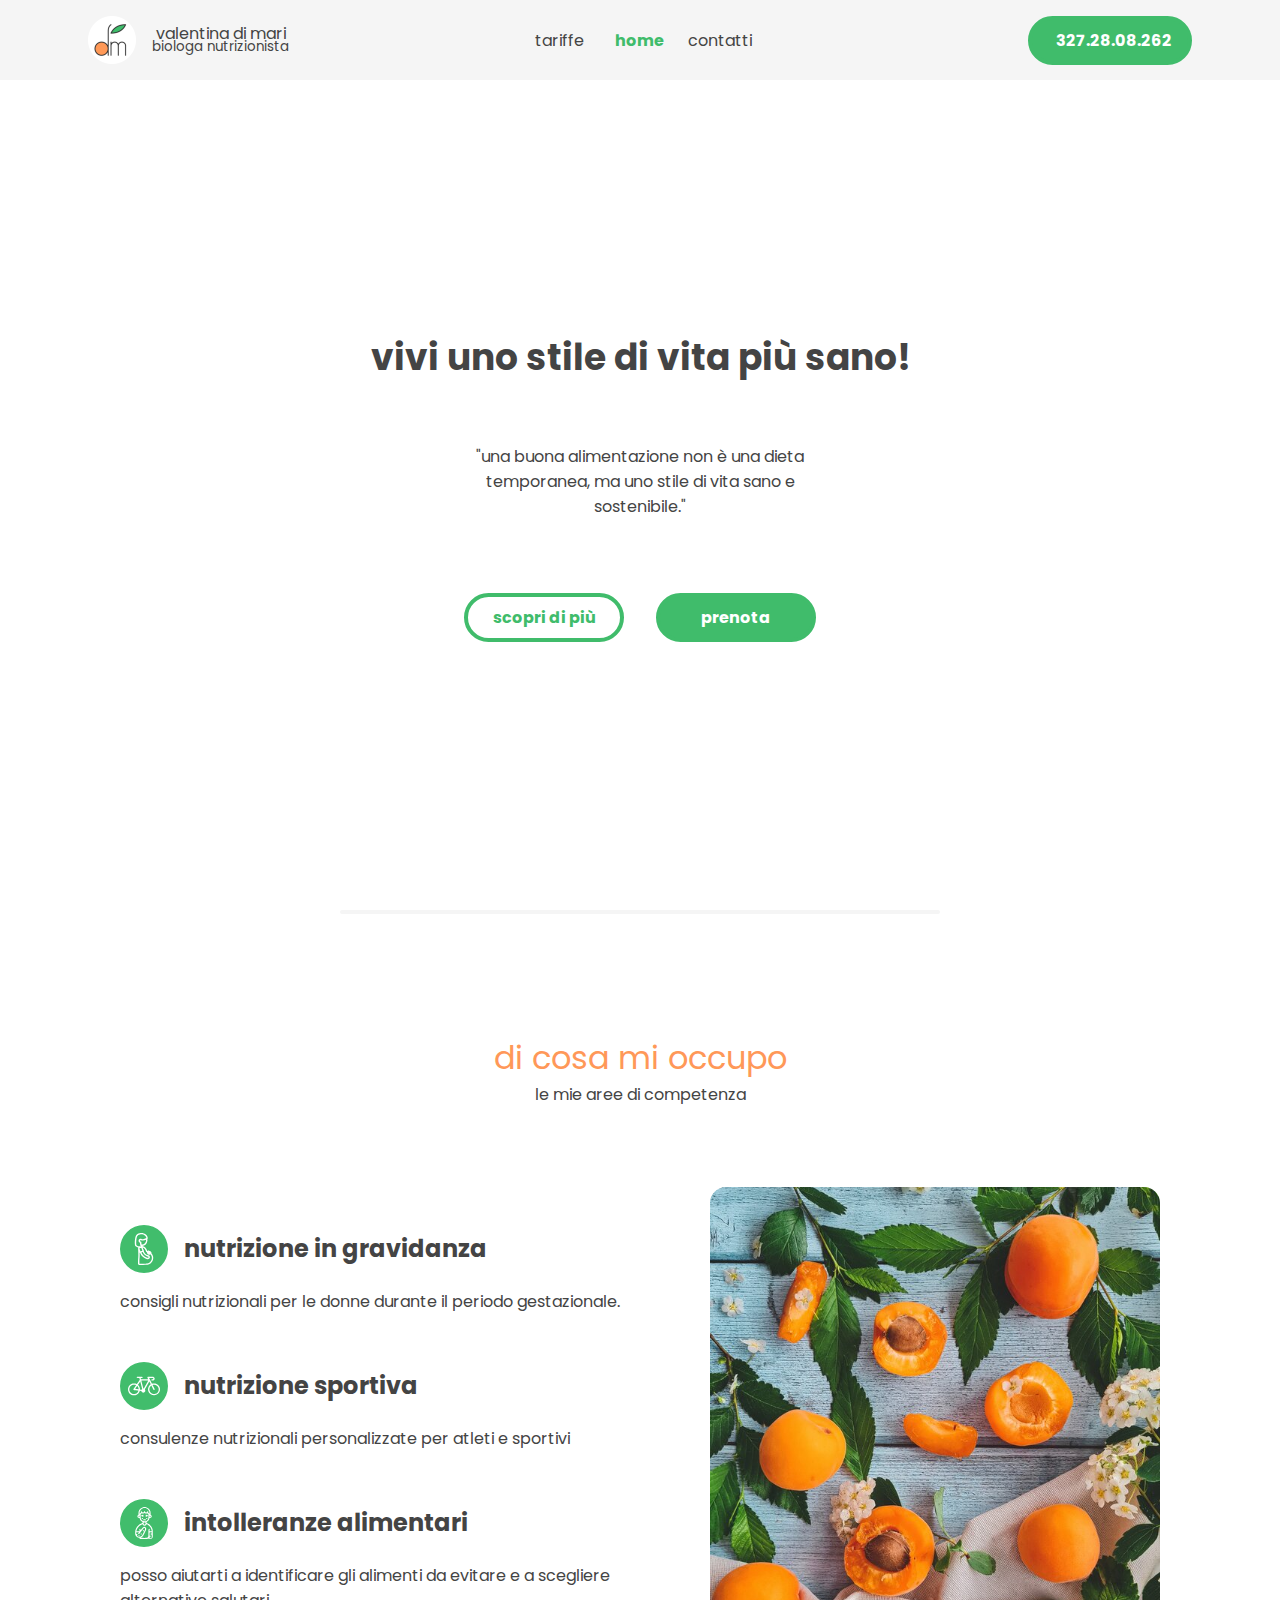
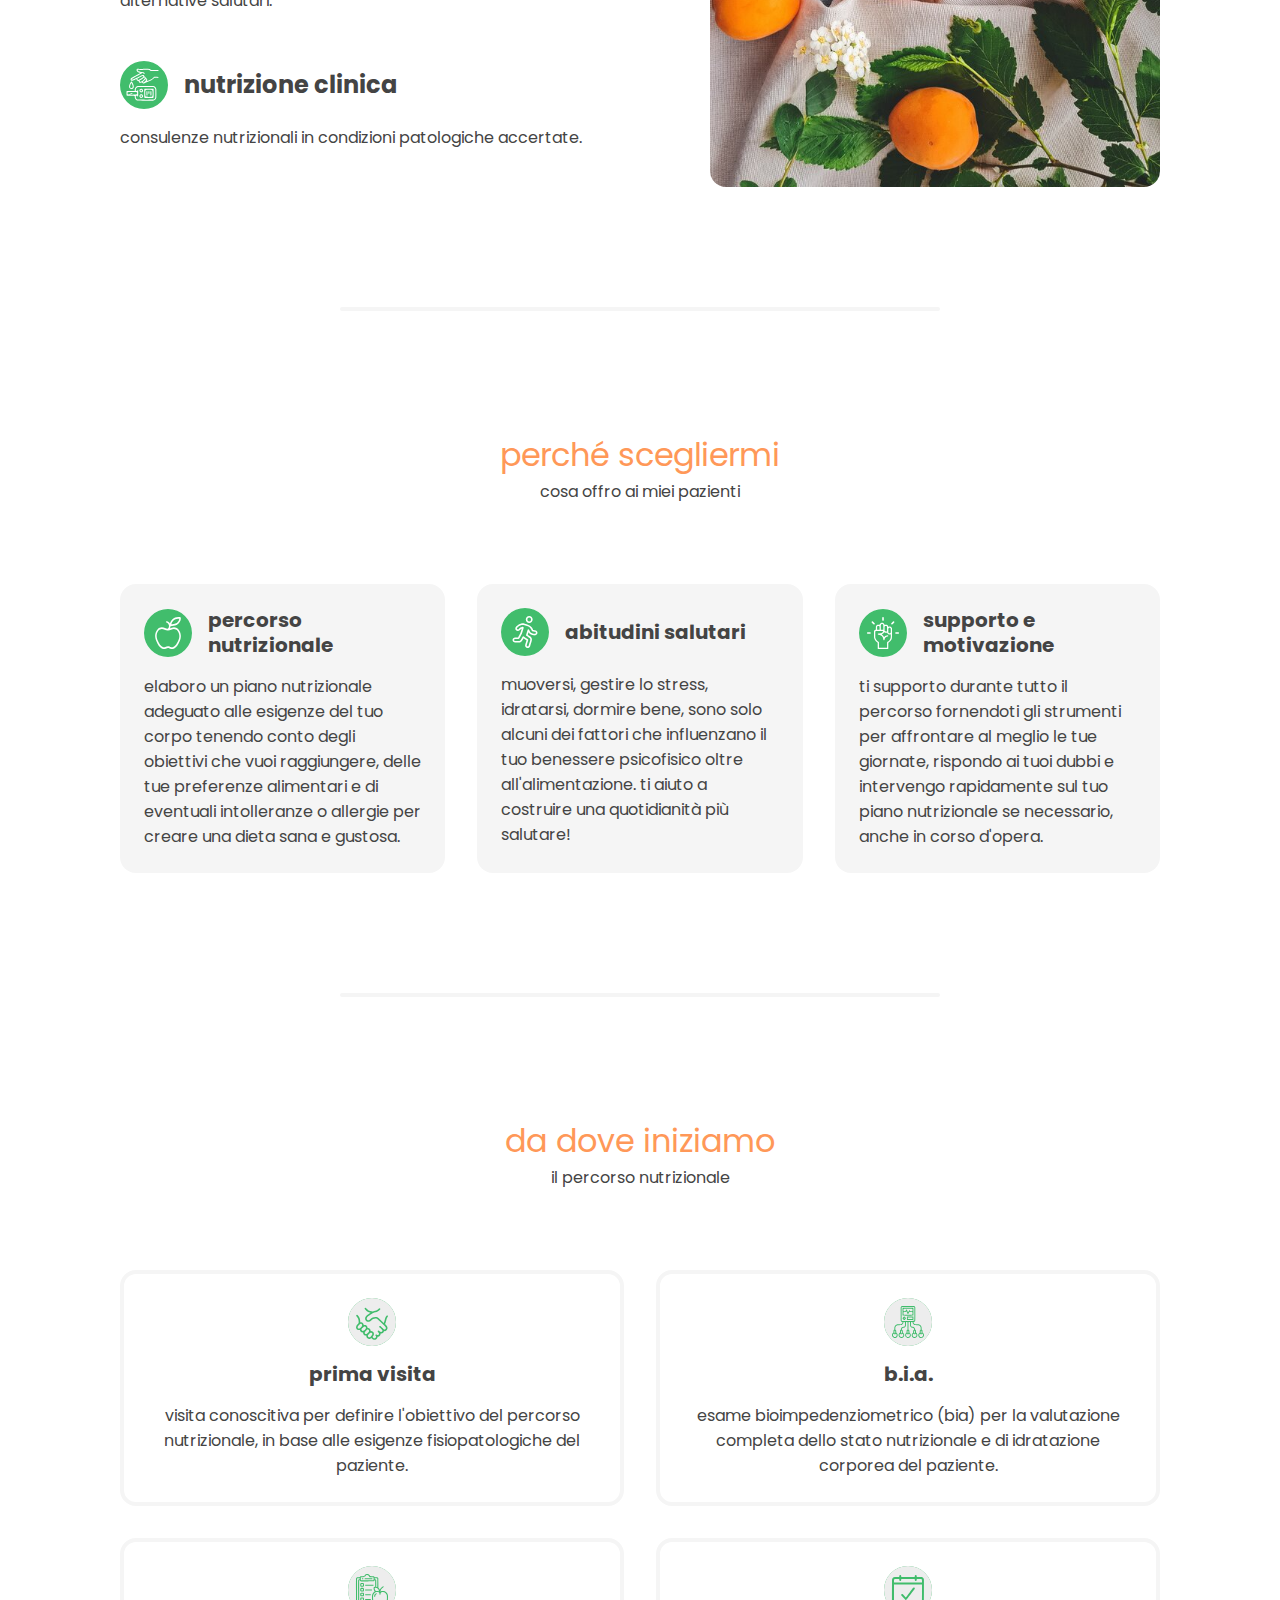
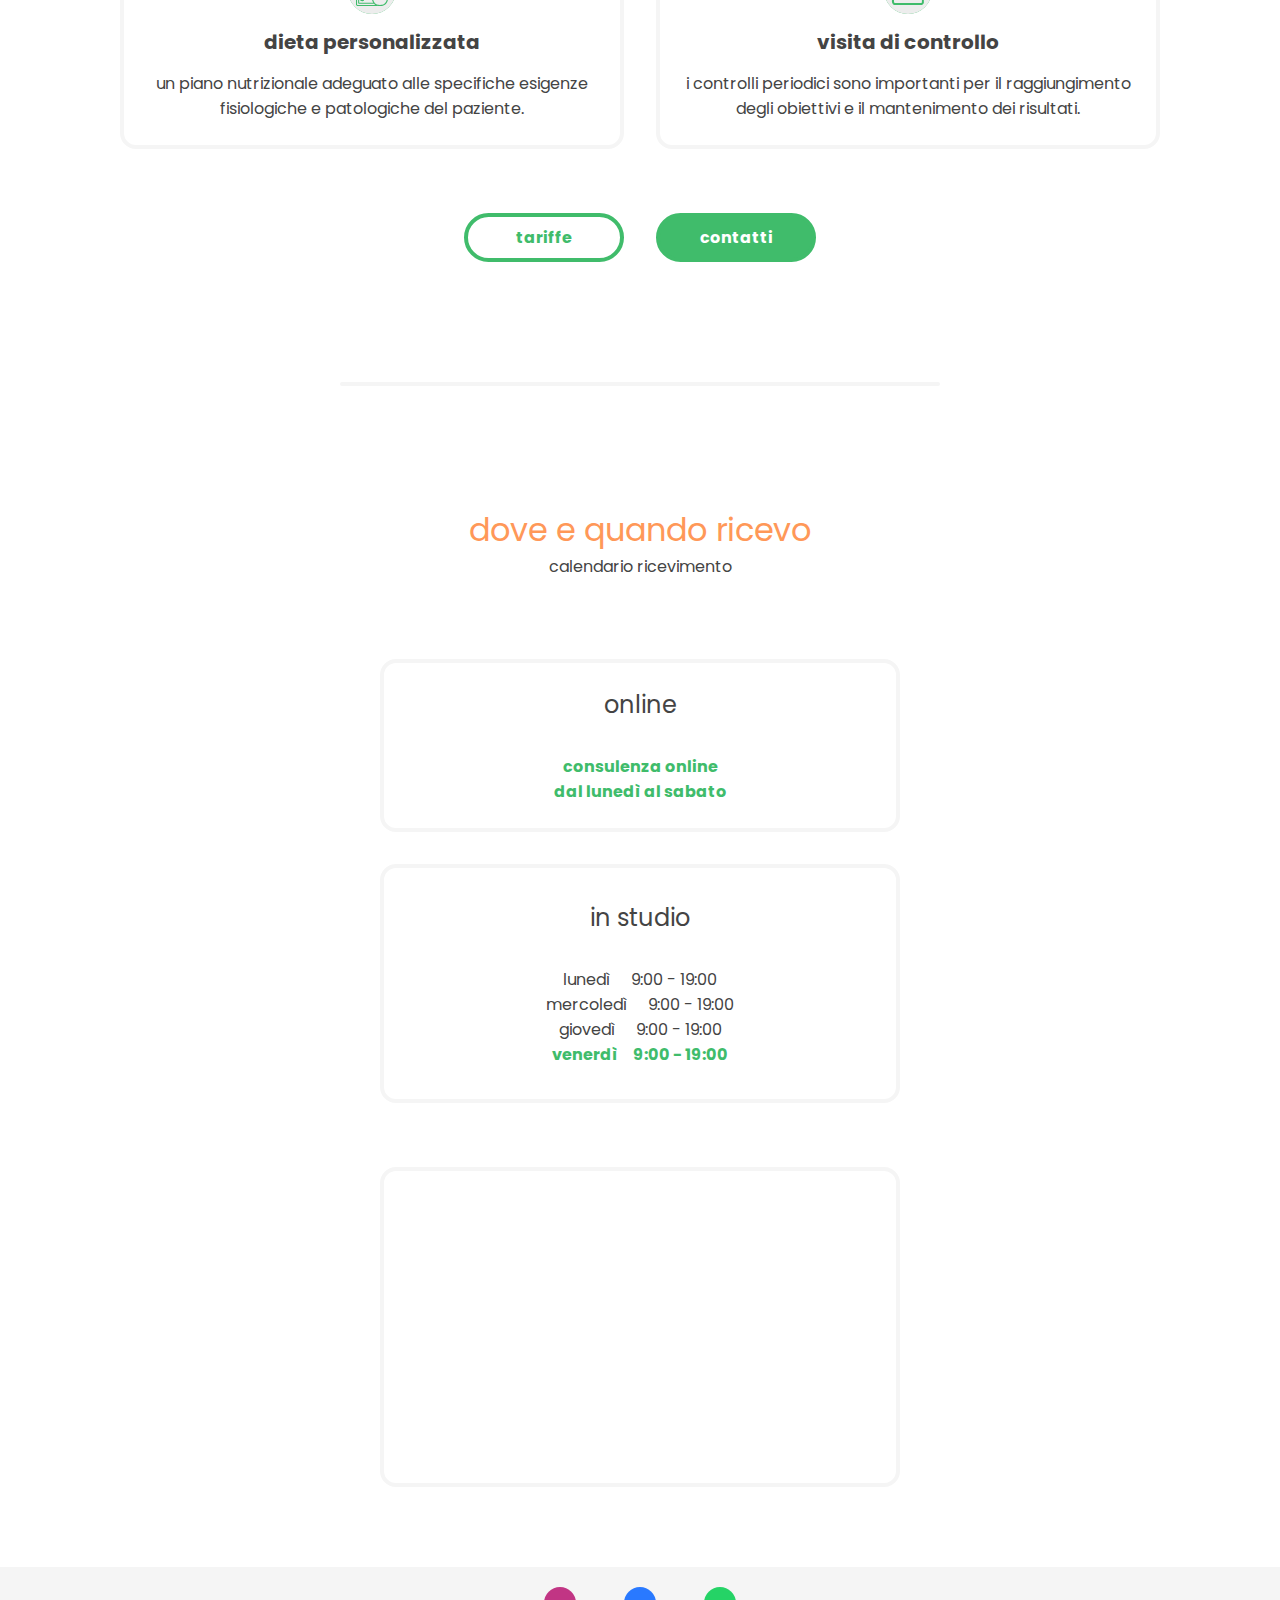
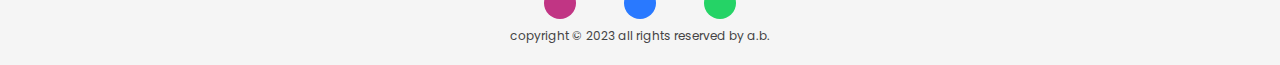
==== commit 90ef3106: "- added online visit - reshaped dove e quando ricevo" ====
--- a/index.html
+++ b/index.html
@@ -114,7 +114,6 @@
               <span class="dot"></span>
             </div>
           </div>
-          <!-- <p>Costruiamo insieme abitudini alimentari equilibrate e sostenibili nel tempo.</p> -->
           <div class="btns">
             <div class="btn-container">
               <a class="btn-2" href="#first-divider">SCOPRI DI PIÙ</a>
@@ -298,27 +297,27 @@
         <h2>calendario ricevimento</h2>
       </div>
       <section class="map-container">
-        <div class="calendar">
-          <ul class="o-days">
-            <li id='monday'>lunedì &nbsp;&nbsp;&nbsp; 9:00 - 19:00</li>
-            <li id='wednesday'>mercoledì &nbsp;&nbsp;&nbsp; 9:00 - 19:00</li>
-            <li id='thursday'>giovedì &nbsp;&nbsp;&nbsp; 9:00 - 19:00</li>
-            <li id='friday'>venerdì &nbsp;&nbsp;&nbsp; 9:00 - 19:00</li>
-          </ul>
+        <div class="when">
+          <div class="everyday" id="sun">
+            <div class="where-title">online</div>
+            consulenza online<br>dal lunedì al sabato
+          </div>
+          <div class="calendar">
+            <ul class="o-days">
+              <div class="where-title">in studio</div>
+              <li id='monday'>lunedì &nbsp;&nbsp;&nbsp; 9:00 - 19:00</li>
+              <li id='wednesday'>mercoledì &nbsp;&nbsp;&nbsp; 9:00 - 19:00</li>
+              <li id='thursday'>giovedì &nbsp;&nbsp;&nbsp; 9:00 - 19:00</li>
+              <li id='friday'>venerdì &nbsp;&nbsp;&nbsp; 9:00 - 19:00</li>
+            </ul>
+          </div>
         </div>
         <div class="gmap">
-          <iframe class="map-widget" title="Studio - Google Maps" id="iframe-map" allowfullscreen height="50"
-            src="https://www.google.com/maps/embed?pb=!1m18!1m12!1m3!1d795.603531743885!2d15.27187323564673!3d37.095258464434046!2m3!1f0!2f0!3f0!3m2!1i1024!2i768!4f13.1!3m3!1m2!1s0x1313cef13848e407%3A0xe26a02cd169cf5b5!2sVia%20Vizzini%2C%205%2C%2096100%20Siracusa%20SR!5e0!3m2!1sit!2sit!4v1680573276129!5m2!1sit!2sit"
-            style="border: 0" width="60">
+          <iframe class="map-widget" title="Studio - Google Maps" id="iframe-map" allowfullscreen height="auto"
+            src="https://www.google.com/maps/embed?pb=!1m18!1m12!1m3!1d795.603531743885!2d15.27187323564673!3d37.095258464434046!2m3!1f0!2f0!3f0!3m2!1i1024!2i768!4f13.1!3m3!1m2!1s0x1313cef13848e407%3A0xe26a02cd169cf5b5!2sVia%20Vizzini%2C%205%2C%2096100%20Siracusa%20SR!5e0!3m2!1sit!2sit!4v1680573276129!5m2!1sit!2sit">
           </iframe>
         </div>
       </section>
-      <!-- <div class="koalendar-widget-frame">
-        <iframe class="koalendar-widget" src="https://koalendar.com/e/visita-con-antonio-bertuccio?embed=true"
-          width="100%" height="800px" frameborder="0" scrolling="no" onload="resizeIframe(this)" /></iframe>
-      </div> -->
-      <!-- <script src="//widget.simplybook.it/v2/widget/widget.js"></script>
-      <script>var widget = new SimplybookWidget({ "widget_type": "button", "url": "https:\/\/mestesso.simplybook.it", "theme": "minimal", "theme_settings": { "timeline_show_end_time": "1", "timeline_modern_display": "as_slots", "hide_company_label": "0", "timeline_hide_unavailable": "1", "hide_past_days": "0", "sb_base_color": "#e49092", "btn_color_1": "#f5a778,#e6938f,#e28c96", "link_color": "#e49092", "display_item_mode": "block", "body_bg_color": "#ffffff", "sb_review_image": "", "dark_font_color": "#2b212b", "light_font_color": "#ffffff", "sb_company_label_color": "#e49092", "hide_img_mode": "0", "sb_busy": "#aaa6aa", "sb_available": "#2b212b" }, "timeline": "modern", "datepicker": "top_calendar", "is_rtl": false, "app_config": { "clear_session": 0, "allow_switch_to_ada": 0, "predefined": [] }, "button_title": "Prenota ora", "button_background_color": "#e49092", "button_text_color": "#ffffff", "button_position": "right", "button_position_offset": "55%" });</script> -->
     </main>
 
     <footer>
@@ -341,6 +340,8 @@
     </footer>
   </div>
   <script defer src="/script.js"></script>
+  <script defer src="/day.js"></script>
+  <script defer src="/online.js"></script>
 </body>
 
 </html>--- a/style.css
+++ b/style.css
@@ -1,11 +1,11 @@
 :root {
-  --base     : #fff;
-  --font     : #444;
-  --primary  : #40bc6b;
-  --prima    : #ff9858;
+  --base: #fff;
+  --font: #444;
+  --primary: #40bc6b;
+  --prima: #ff9858;
   --secondary: #ffceaf;
-  --terziary : #40bc6b;
-  --grey     : #f5f5f5;
+  --terziary: #40bc6b;
+  --grey: #f5f5f5;
 }
 
 .filter-1 {
@@ -18,45 +18,45 @@
 
 ::-webkit-scrollbar-track {
   -webkit-box-shadow: inset 0 0 0.5rem rgba(0, 0, 0, 0.1);
-  background-color  : var(--grey);
+  background-color: var(--grey);
 }
 
 ::-webkit-scrollbar {
-  width           : 1rem;
+  width: 1rem;
   background-color: var(--grey);
 }
 
 ::-webkit-scrollbar-thumb {
-  border-radius   : 1rem;
+  border-radius: 1rem;
   background-color: #ccc;
 }
 
 * {
-  padding   : 0px;
-  margin    : 0px;
+  padding: 0px;
+  margin: 0px;
   box-sizing: border-box;
 }
 
 html {
-  scroll-behavior    : smooth;
+  scroll-behavior: smooth;
   background-position: center;
-  background-repeat  : no-repeat;
-  background-size    : cover;
-  display            : flex;
-  align-items        : center;
-  justify-content    : center;
+  background-repeat: no-repeat;
+  background-size: cover;
+  display: flex;
+  align-items: center;
+  justify-content: center;
 }
 
 body {
-  width           : 100%;
-  display         : flex;
-  flex-direction  : column;
-  align-items     : center;
-  justify-content : center;
-  text-transform  : lowercase;
+  width: 100%;
+  display: flex;
+  flex-direction: column;
+  align-items: center;
+  justify-content: center;
+  text-transform: lowercase;
   background-color: var(--base);
-  color           : var(--font);
-  font-family     : "Poppins", sans-serif;
+  color: var(--font);
+  font-family: "Poppins", sans-serif;
 }
 
 h1 {
@@ -72,13 +72,13 @@
 }
 
 a {
-  color          : var(--font);
+  color: var(--font);
   text-decoration: none;
-  transition     : all 0.25s ease;
+  transition: all 0.25s ease;
 }
 
 a:hover {
-  color     : var(--primary);
+  color: var(--primary);
   transition: all 0.25s ease;
 }
 
@@ -87,70 +87,70 @@
 }
 
 main {
-  width          : 100%;
-  position       : relative;
-  max-width      : 1200px;
-  display        : flex;
-  flex-direction : column;
-  align-items    : center;
+  width: 100%;
+  position: relative;
+  max-width: 1200px;
+  display: flex;
+  flex-direction: column;
+  align-items: center;
   justify-content: center;
   /* padding     : 0 2rem; */
 }
 
 hr {
-  width  : 100%;
+  width: 100%;
   padding: 1rem 0;
 }
 
 /* 📦 mega-container 📦 */
 
 .mega-container {
-  width          : 100%;
-  position       : relative;
-  min-height     : 100%;
-  display        : flex;
-  flex-direction : column;
-  align-items    : center;
+  width: 100%;
+  position: relative;
+  min-height: 100%;
+  display: flex;
+  flex-direction: column;
+  align-items: center;
   justify-content: center;
 }
 
 /* 🔝 header 🔝 */
 
 header {
-  z-index         : 100;
-  position        : fixed;
-  top             : 0;
-  left            : 0;
-  display         : flex;
-  align-items     : center;
-  justify-content : center;
+  z-index: 100;
+  position: fixed;
+  top: 0;
+  left: 0;
+  display: flex;
+  align-items: center;
+  justify-content: center;
   background-color: var(--grey);
-  width           : 100%;
+  width: 100%;
 }
 
 .navbar {
-  width          : 100%;
-  height         : 5rem;
-  max-width      : 1200px;
-  margin         : 0 auto;
-  padding        : 0 3rem;
-  display        : flex;
-  align-items    : center;
+  width: 100%;
+  height: 5rem;
+  max-width: 1200px;
+  margin: 0 auto;
+  padding: 0 3rem;
+  display: flex;
+  align-items: center;
   justify-content: space-between;
 }
 
 .navbar .logo-container {
-  width          : 33%;
-  display        : flex;
-  align-items    : center;
+  width: 33%;
+  display: flex;
+  align-items: center;
   justify-content: left;
 }
 
 .logo-container .logo {
-  display        : flex;
-  align-items    : center;
-  justify-content: center;
-  margin-right   : 1rem;
+  display: flex;
+  align-items: center;
+  justify-content: center;
+  margin-right: 1rem;
 }
 
 .logo-container .logo img {
@@ -158,11 +158,11 @@
 }
 
 .logo-container .title-container {
-  display        : flex;
-  flex-direction : column;
-  align-items    : center;
-  justify-content: center;
-  line-height    : 0.9;
+  display: flex;
+  flex-direction: column;
+  align-items: center;
+  justify-content: center;
+  line-height: 0.9;
 }
 
 .title-container .title-1 {
@@ -182,9 +182,9 @@
 }
 
 .navbar .links {
-  width          : 34%;
-  display        : flex;
-  align-items    : center;
+  width: 34%;
+  display: flex;
+  align-items: center;
   justify-content: center;
 }
 
@@ -193,43 +193,43 @@
 }
 
 .navbar .links li:hover {
-  scale     : 1.1;
+  scale: 1.1;
   transition: scale 0.25s ease;
 }
 
 .navbar .links a {
-  width          : 5rem;
-  display        : flex;
-  align-items    : center;
+  width: 5rem;
+  display: flex;
+  align-items: center;
   justify-content: center;
 }
 
 .active-page {
   font-weight: bold;
-  color      : var(--primary);
+  color: var(--primary);
 }
 
 .navbar .call-to-action-container {
-  width          : 33%;
-  display        : flex;
-  align-items    : center;
+  width: 33%;
+  display: flex;
+  align-items: center;
   justify-content: right;
 }
 
 .call-to-action-container .action-btn,
 .dropdown-menu .action-btn {
-  display         : flex;
-  align-items     : center;
-  justify-content : center;
+  display: flex;
+  align-items: center;
+  justify-content: center;
   background-color: var(--primary);
-  color           : var(--base);
-  padding         : 0.5rem 1rem;
-  outline         : none;
-  border-radius   : 5rem;
-  font-weight     : bold;
-  transition      : scale 0.25s ease;
-  border          : 0.25rem solid var(--primary);
-  gap             : 0.5rem;
+  color: var(--base);
+  padding: 0.5rem 1rem;
+  outline: none;
+  border-radius: 5rem;
+  font-weight: bold;
+  transition: scale 0.25s ease;
+  border: 0.25rem solid var(--primary);
+  gap: 0.5rem;
 }
 
 .call-to-action-container .action-btn:hover,
@@ -239,12 +239,12 @@
 }
 
 .navbar .toggle-btn {
-  width          : 1.5rem;
-  color          : var(--font);
-  font-size      : 2rem;
-  cursor         : pointer;
-  display        : none;
-  align-items    : center;
+  width: 1.5rem;
+  color: var(--font);
+  font-size: 2rem;
+  cursor: pointer;
+  display: none;
+  align-items: center;
   justify-content: center;
 }
 
@@ -255,41 +255,41 @@
 /* dropdown-menu */
 
 .dropdown-menu {
-  height          : 0;
-  width           : 100%;
-  position        : absolute;
-  z-index         : 90;
-  display         : none;
-  top             : 5rem;
-  left            : 0;
+  height: 0;
+  width: 100%;
+  position: absolute;
+  z-index: 90;
+  display: none;
+  top: 5rem;
+  left: 0;
   background-color: var(--grey);
-  overflow        : hidden;
-  transition      : height 0.25s cubic-bezier(0.175, 0.885, 0.32, 1.275);
+  overflow: hidden;
+  transition: height 0.25s cubic-bezier(0.175, 0.885, 0.32, 1.275);
 }
 
 .menu {
-  height         : 33%;
-  display        : flex;
-  flex-direction : column;
-  align-items    : center;
-  justify-content: center;
-  padding        : 1rem 1.5rem;
-  border-radius  : 2rem;
-  margin-top     : 50%;
-  margin-bottom  : 50%;
+  height: 33%;
+  display: flex;
+  flex-direction: column;
+  align-items: center;
+  justify-content: center;
+  padding: 1rem 1.5rem;
+  border-radius: 2rem;
+  margin-top: 50%;
+  margin-bottom: 50%;
 }
 
 .dropdown-menu li {
-  display        : flex;
-  align-items    : center;
-  justify-content: center;
-  font-size      : 1.5rem;
-  gap            : 2rem;
-  transition     : scale 0.25s ease;
+  display: flex;
+  align-items: center;
+  justify-content: center;
+  font-size: 1.5rem;
+  gap: 2rem;
+  transition: scale 0.25s ease;
 }
 
 .dropdown-menu li:hover {
-  scale     : 1.1;
+  scale: 1.1;
   transition: scale 0.25s ease;
 }
 
@@ -298,122 +298,122 @@
 }
 
 .dropdown-menu.open {
-  display        : flex;
-  flex-direction : column;
-  align-items    : center;
-  justify-content: center;
-  height         : calc(100% - 5rem);
+  display: flex;
+  flex-direction: column;
+  align-items: center;
+  justify-content: center;
+  height: calc(100% - 5rem);
 }
 
 .social-icons {
-  position           : sticky;
-  bottom             : 0;
-  width              : auto;
-  display            : flex;
-  align-self         : center;
-  justify-content    : center;
-  gap                : 33%;
-  margin-bottom      : 2rem;
-  padding            : 2rem;
-  border-radius      : 5rem;
+  position: sticky;
+  bottom: 0;
+  width: auto;
+  display: flex;
+  align-self: center;
+  justify-content: center;
+  gap: 33%;
+  margin-bottom: 2rem;
+  padding: 2rem;
+  border-radius: 5rem;
   /* background-color: #fff; */
 }
 
 .social-icons .fa-instagram {
-  width           : 3rem;
-  height          : 3rem;
-  display         : flex;
-  align-items     : center;
-  justify-content : center;
-  font-size       : 2rem;
+  width: 3rem;
+  height: 3rem;
+  display: flex;
+  align-items: center;
+  justify-content: center;
+  font-size: 2rem;
   background-color: #C13584;
-  color           : white;
-  padding         : 0.5rem;
-  border-radius   : 100%;
-  transition      : scale 0.25s ease;
+  color: white;
+  padding: 0.5rem;
+  border-radius: 100%;
+  transition: scale 0.25s ease;
 }
 
 .social-icons .fa-phone {
-  width           : 3rem;
-  height          : 3rem;
-  display         : flex;
-  align-items     : center;
-  justify-content : center;
-  font-size       : 1.5rem;
+  width: 3rem;
+  height: 3rem;
+  display: flex;
+  align-items: center;
+  justify-content: center;
+  font-size: 1.5rem;
   background-color: #2979FF;
-  color           : white;
-  padding         : 0.5rem;
-  border-radius   : 100%;
-  transition      : scale 0.25s ease;
+  color: white;
+  padding: 0.5rem;
+  border-radius: 100%;
+  transition: scale 0.25s ease;
 }
 
 .social-icons .fa-whatsapp {
-  width           : 3rem;
-  height          : 3rem;
-  display         : flex;
-  align-items     : center;
-  justify-content : center;
-  font-size       : 2rem;
+  width: 3rem;
+  height: 3rem;
+  display: flex;
+  align-items: center;
+  justify-content: center;
+  font-size: 2rem;
   background-color: #25D366;
-  color           : white;
-  padding         : 0.5rem;
-  border-radius   : 100%;
-  transition      : scale 0.25s ease;
+  color: white;
+  padding: 0.5rem;
+  border-radius: 100%;
+  transition: scale 0.25s ease;
 }
 
 .social-icons .fa-instagram:hover {
-  scale     : 1.1;
+  scale: 1.1;
   transition: scale 0.25s ease;
 }
 
 .social-icons .fa-phone:hover {
-  scale     : 1.1;
+  scale: 1.1;
   transition: scale 0.25s ease;
 }
 
 .social-icons .fa-whatsapp:hover {
-  scale     : 1.1;
+  scale: 1.1;
   transition: scale 0.25s ease;
 }
 
 /* 📑 section 📑 */
 
 section {
-  padding        : 0rem 5rem;
-  display        : flex;
-  flex-direction : column;
-  align-items    : center;
-  justify-content: center;
-  width          : 100%;
+  padding: 0rem 5rem;
+  display: flex;
+  flex-direction: column;
+  align-items: center;
+  justify-content: center;
+  width: 100%;
 }
 
 .section-title {
-  display        : flex;
-  flex-direction : column;
-  align-items    : center;
-  justify-content: center;
-  margin         : 0;
-  padding        : 0 2rem;
+  display: flex;
+  flex-direction: column;
+  align-items: center;
+  justify-content: center;
+  margin: 0;
+  padding: 0 2rem;
 }
 
 .section-title p {
-  text-align    : center;
-  font-size     : 2rem;
-  margin        : 0;
-  color         : var(--prima);
+  text-align: center;
+  font-size: 2rem;
+  margin: 0;
+  color: var(--prima);
   text-transform: lowercase;
 }
 
 .section-title h2 {
-  text-align   : center;
-  font-size    : 1rem;
+  text-align: center;
+  font-size: 1rem;
   margin-bottom: 5rem;
-  font-weight  : 400;
+  font-weight: 400;
 }
 
 .section-content {
   display: flex;
-  gap    : 2rem;
+  gap: 2rem;
 }
 
 /* ➖ divider ➖ */
@@ -423,11 +423,11 @@
 }
 
 .divider {
-  margin          : 10% 0;
-  width           : 50%;
-  height          : 0.25rem;
+  margin: 10% 0;
+  width: 50%;
+  height: 0.25rem;
   background-color: var(--grey);
-  border-radius   : 1rem;
+  border-radius: 1rem;
 }
 
 /* 🦸‍♂️ hero-container 🦸‍♂️ */
@@ -437,90 +437,90 @@
 }
 
 .hero {
-  height        : 100vh;
-  width         : 100%;
-  display       : flex;
-  flex-direction: column;
-  align-items   : center;
-  justify-content: center;
-  margin-top    : 9.5rem;
-  padding       : 3rem;
+  height: 100vh;
+  width: 100%;
+  display: flex;
+  flex-direction: column;
+  align-items: center;
+  justify-content: center;
+  margin-top: 9.5rem;
+  padding: 3rem;
 }
 
 .hero-container .hero-btns {
-  display        : flex;
-  align-items    : center;
-  justify-content: center;
-  width          : 100%;
-  gap            : 3rem;
+  display: flex;
+  align-items: center;
+  justify-content: center;
+  width: 100%;
+  gap: 3rem;
 }
 
 .hero-container h1 {
-  text-align   : center;
-  font-size    : 2.25rem;
+  text-align: center;
+  font-size: 2.25rem;
   margin-bottom: 3rem;
 }
 
 .hero-container p {
-  text-align   : center;
+  text-align: center;
   margin-bottom: 3rem;
-  max-width    : 420px;
+  max-width: 420px;
 }
 
 .btns {
-  display        : flex;
-  align-items    : center;
-  justify-content: center;
-  gap            : 2rem;
+  display: flex;
+  align-items: center;
+  justify-content: center;
+  gap: 2rem;
 }
 
 .btn-container .btn-1 {
-  width           : 10rem;
-  display         : flex;
-  flex-direction  : column;
-  align-items     : center;
-  justify-content : center;
+  width: 10rem;
+  display: flex;
+  flex-direction: column;
+  align-items: center;
+  justify-content: center;
   background-color: var(--primary);
-  color           : var(--base);
-  padding         : 0.5rem 1rem;
-  border          : 0.25rem solid var(--primary);
-  border-radius   : 5rem;
-  font-weight     : bold;
-  transition      : scale 0.25s ease;
+  color: var(--base);
+  padding: 0.5rem 1rem;
+  border: 0.25rem solid var(--primary);
+  border-radius: 5rem;
+  font-weight: bold;
+  transition: scale 0.25s ease;
 }
 
 .btn-container .btn-2 {
-  width           : 10rem;
-  text-align      : center;
-  display         : flex;
-  align-items     : center;
-  justify-content : center;
+  width: 10rem;
+  text-align: center;
+  display: flex;
+  align-items: center;
+  justify-content: center;
   background-color: var(--base);
-  color           : var(--primary);
-  padding         : 0.5rem 1rem;
-  border          : 0.25rem solid var(--primary);
-  border-radius   : 5rem;
-  font-weight     : bold;
-  transition      : scale 0.25s ease;
+  color: var(--primary);
+  padding: 0.5rem 1rem;
+  border: 0.25rem solid var(--primary);
+  border-radius: 5rem;
+  font-weight: bold;
+  transition: scale 0.25s ease;
 }
 
 .btn-container .btn-1:hover,
 .btn-container .btn-2:hover {
-  scale     : 1.05;
+  scale: 1.05;
   transition: scale 0.25s ease;
 }
 
 /* Slideshow container */
 
 .slideshow-container {
-  height         : 10rem;
-  width          : 100%;
-  max-width      : 430px;
-  display        : flex;
-  flex-direction : column;
-  align-items    : center;
+  height: 10rem;
+  width: 100%;
+  max-width: 430px;
+  display: flex;
+  flex-direction: column;
+  align-items: center;
   justify-content: flex-end;
-  padding        : 0 2rem;
+  padding: 0 2rem;
 }
 
 .mySlides {
@@ -529,16 +529,16 @@
 
 /* Caption text */
 .text {
-  width          : 100%;
-  max-width      : 430px;
-  display        : flex;
-  align-items    : center;
+  width: 100%;
+  max-width: 430px;
+  display: flex;
+  align-items: center;
   justify-content: flex-end;
-  height         : 8rem;
-  font-size      : 1rem;
-  padding        : 1rem;
-  text-align     : center;
-  color          : var(--font);
+  height: 8rem;
+  font-size: 1rem;
+  padding: 1rem;
+  text-align: center;
+  color: var(--font);
   margin-bottom: 3rem;
 }
 
@@ -548,13 +548,13 @@
 }
 
 .dot {
-  height          : 0.5rem;
-  width           : 0.5rem;
-  display         : inline-block;
-  margin          : 0 0.25rem;
-  border-radius   : 50%;
+  height: 0.5rem;
+  width: 0.5rem;
+  display: inline-block;
+  margin: 0 0.25rem;
+  border-radius: 50%;
   background-color: var(--grey);
-  transition      : background-color 1s ease;
+  transition: background-color 1s ease;
 }
 
 .active {
@@ -563,7 +563,7 @@
 
 /* Fading animation */
 .fade {
-  animation-name    : fade;
+  animation-name: fade;
   animation-duration: 7s;
 }
 
@@ -591,57 +591,57 @@
 /* 🍏 competence-areas 🍏 */
 
 .competence-areas {
-  width          : 100%;
-  display        : flex;
-  flex-direction : column;
-  align-items    : center;
+  width: 100%;
+  display: flex;
+  flex-direction: column;
+  align-items: center;
   justify-content: center;
 }
 
 .competence-areas-section-content {
-  width          : 100%;
-  display        : flex;
-  align-items    : center;
-  justify-content: center;
-  flex-direction : row-reverse;
-  gap            : 2rem;
+  width: 100%;
+  display: flex;
+  align-items: center;
+  justify-content: center;
+  flex-direction: row-reverse;
+  gap: 2rem;
 }
 
 .competence-areas-image {
-  background-image   : url(/images/section-1/rsz_side-img-2.jpg);
+  background-image: url(/images/section-1/rsz_side-img-2.jpg);
   background-position: center;
-  background-repeat  : no-repeat;
-  background-size    : cover;
-  display            : flex;
-  align-items        : center;
-  justify-content    : center;
-  background-color   : var(--grey);
-  border-radius      : 1rem;
-  width              : 50%;
-  height             : 600px;
+  background-repeat: no-repeat;
+  background-size: cover;
+  display: flex;
+  align-items: center;
+  justify-content: center;
+  background-color: var(--grey);
+  border-radius: 1rem;
+  width: 50%;
+  height: 600px;
 }
 
 .competence-areas-cards {
-  display       : flex;
+  display: flex;
   flex-direction: column;
 }
 
 .competence-areas-card {
-  padding      : 1.5rem 0;
+  padding: 1.5rem 0;
   margin-bottom: 0rem;
 }
 
 .competence-areas-card-heading {
-  display      : flex;
-  align-items  : center;
+  display: flex;
+  align-items: center;
   margin-bottom: 1rem;
-  line-height  : 1;
+  line-height: 1;
 }
 
 .competence-areas-card-heading .icon {
-  margin-right   : 1rem;
-  display        : flex;
-  align-items    : center;
+  margin-right: 1rem;
+  display: flex;
+  align-items: center;
   justify-content: center;
 }
 
@@ -652,24 +652,24 @@
 /* 🤝 why-me 🤝 */
 
 .why-me .section-content {
-  display              : grid;
+  display: grid;
   grid-template-columns: repeat(auto-fill, minmax(15rem, 1fr));
-  column-gap           : 2rem;
+  column-gap: 2rem;
 }
 
 .why-me-card {
-  row-gap         : 2rem;
+  row-gap: 2rem;
   background-color: var(--grey);
-  border-radius   : 1rem;
-  padding         : 1.5rem;
-  margin-bottom   : 0rem;
+  border-radius: 1rem;
+  padding: 1.5rem;
+  margin-bottom: 0rem;
 }
 
 .why-me-card-heading {
-  display      : flex;
-  align-items  : center;
+  display: flex;
+  align-items: center;
   margin-bottom: 1rem;
-  line-height  : 1.25;
+  line-height: 1.25;
 }
 
 .why-me-card-heading h2 {
@@ -677,12 +677,12 @@
 }
 
 .why-me-card-heading .icon {
-  margin-right    : 1rem;
-  display         : flex;
-  align-items     : center;
-  justify-content : center;
+  margin-right: 1rem;
+  display: flex;
+  align-items: center;
+  justify-content: center;
   background-color: #fff;
-  border-radius   : 100%;
+  border-radius: 100%;
 }
 
 .why-me-card-heading img {
@@ -692,30 +692,30 @@
 /* 💖 health-path 💖 */
 
 .health-path-section {
-  margin-bottom        : 2rem;
-  display              : grid;
+  margin-bottom: 2rem;
+  display: grid;
   grid-template-columns: repeat(auto-fill, minmax(25rem, 1fr));
-  column-gap           : 2rem;
-  row-gap              : 2rem;
+  column-gap: 2rem;
+  row-gap: 2rem;
 }
 
 .health-path {
-  text-align      : center;
-  flex            : 1 1 0px;
+  text-align: center;
+  flex: 1 1 0px;
   background-color: var(--base);
-  border          : 0.25rem solid var(--grey);
-  border-radius   : 1rem;
-  padding         : 1.5rem;
-  margin-bottom   : 0rem;
+  border: 0.25rem solid var(--grey);
+  border-radius: 1rem;
+  padding: 1.5rem;
+  margin-bottom: 0rem;
 }
 
 .health-path-heading {
-  display        : flex;
-  flex-direction : column;
-  align-items    : center;
-  justify-content: center;
-  margin-bottom  : 1rem;
-  line-height    : 1.25;
+  display: flex;
+  flex-direction: column;
+  align-items: center;
+  justify-content: center;
+  margin-bottom: 1rem;
+  line-height: 1.25;
 }
 
 .health-path-heading h2 {
@@ -724,11 +724,11 @@
 
 .health-path-heading .icon {
   background-color: var(--primary);
-  border-radius   : 100%;
-  margin-bottom   : 1rem;
-  display         : flex;
-  align-items     : center;
-  justify-content : center;
+  border-radius: 100%;
+  margin-bottom: 1rem;
+  display: flex;
+  align-items: center;
+  justify-content: center;
 }
 
 .health-path-heading img {
@@ -736,213 +736,197 @@
 }
 
 .btns-2 {
-  width          : 100%;
-  display        : flex;
-  align-items    : center;
-  justify-content: center;
-  gap            : 2rem;
-  margin-top     : 2rem;
+  width: 100%;
+  display: flex;
+  align-items: center;
+  justify-content: center;
+  gap: 2rem;
+  margin-top: 2rem;
 }
 
 /* 📞 call-to-action-section 📞 */
 
 .call-to-action-section {
-  display        : flex;
-  flex-direction : column;
-  align-items    : center;
-  justify-content: center;
-  margin-top     : 2rem;
-  text-align     : center;
+  display: flex;
+  flex-direction: column;
+  align-items: center;
+  justify-content: center;
+  margin-top: 2rem;
+  text-align: center;
 }
 
 /* 🌎 map 🌎 */
 
+.map-container {
+  /* display: flex;
+  flex-direction: row;
+  height: 100%;
+  width: 100%; */
+  max-width: 1200px;
+  gap: 2rem;
+}
+
+.when {
+  display: flex;
+  flex-direction: column;
+  height: 100%;
+  width: 50%;
+}
+
+.everyday {
+  width: 100%;
+  text-align: center;
+  padding: 1.5rem;
+  border-radius: 1rem;
+  border: 0.25rem solid var(--grey);
+  color: var(--primary);
+  font-weight: bold;
+  margin-bottom: 2rem;
+}
+
+.where-title {
+  font-size: 1.5rem;
+  margin-bottom: 2rem;
+  font-weight: 400;
+  color: var(--font);
+}
+
 .calendar {
-  height         : 100%;
-  width          : 100%;
-  display        : flex;
-  align-items    : center;
-  justify-content: center;
-  flex-direction : column;
-  max-width      : 1200px;
+  height: 100%;
+  width: 100%;
+  display: flex;
+  align-items: center;
+  justify-content: center;
 }
 
 .o-days {
-  display        : flex;
-  align-items    : center;
-  justify-content: center;
-  flex-direction : column;
-  text-align     : center;
-  border-radius  : 1rem 1rem 0 0;
-  border         : 0.25rem solid var(--grey);
-  padding        : 2rem;
-  width          : 100%;
+  display: flex;
+  align-items: center;
+  justify-content: center;
+  flex-direction: column;
+  text-align: center;
+  border: 0.25rem solid var(--grey);
+  padding: 2rem;
+  width: 100%;
+  margin-bottom: 2rem;
+  border-radius: 1rem;
 }
 
 .closing-days {
-  height         : 100%;
-  display        : flex;
-  align-items    : center;
+  height: 100%;
+  display: flex;
+  align-items: center;
   justify-content: center;
 }
 
 .today {
-  color      : var(--primary) !important;
+  display: flex;
+  color: var(--primary) !important;
   font-weight: bold !important;
 }
 
 .gmap {
-  width           : 100%;
-  height          : 20rem;
-  margin-bottom   : 5rem;
-  border-radius   : 0 0 1rem 1rem;
-  border          : 0.25rem solid var(--grey);
-  border-top      : 0;
+  display: flex;
+  height: 20rem;
+  width: 50%;
+  margin-bottom: 5rem;
+}
+
+#iframe-map {
+  z-index: 100;
+  display: flex;
+  width: 100%;
+  height: 100% !important;
+  border: 0.25rem solid #f5f5f5;
+  border-radius: 1rem
+}
+
+/* 👞 footer 👞 */
+
+footer {
+  z-index: 80;
+  position: relative;
+  bottom: 0;
+  left: 0;
+  height: auto;
+  width: 100%;
+  display: flex;
+  align-items: center;
+  justify-content: center;
   background-color: var(--grey);
-}
-
-.gmap iframe {
-  width        : 100%;
-  height       : 100%;
-  border-radius: 0 0 0.8rem 0.8rem;
-}
-
-/* 🐨 koalendar 🐨 */
-
-.koalendar-widget-frame {
-  width  : 100%;
+  font-size: 0.75rem;
+}
+
+.footer-container {
+  width: 100%;
+  max-width: 1200px;
+  display: flex;
+  flex-direction: row;
+  align-items: center;
+  justify-content: space-between;
+  padding: 1.25rem 1.75rem;
+}
+
+.about-info {
+  width: 100%;
+  display: flex;
+  flex-direction: column;
+  align-items: center;
+  justify-content: center;
+  text-align: center;
+  gap: 0.5rem;
+}
+
+.copyrights {
+  display: flex;
+  align-items: center;
+  justify-content: center;
+}
+
+footer .social-icons {
+  display: flex;
+  align-items: center;
+  justify-content: center;
+  margin-bottom: 0;
+  gap: 3rem;
   padding: 0;
-  margin : 0;
-}
-
-.koalendar-widget {
-  width           : 100%;
-  padding         : 0;
-  margin          : 0;
-  /* scale        : 0.75; */
-  border-radius   : 10rem !important;
-}
-
-.koalendar-widget .inline-flex img {
-  src: url(/images/nav/logo.png) !important;
-}
-
-/* 📑 simplybook 📑 */
-
-.simplybook-widget-button {
-  background-color: var(--prima) !important;
-}
-
-@media (max-width: 800px) {
-  .simplybook-widget-button {
-    font-size    : 1rem !important;
-    border-radius: 1rem 1rem 0 0 !important;
-    padding      : 0.75rem !important;
-  }
-
-  .simplybook-widget-container {
-    top       : 0 !important;
-    bottom    : 0 !important;
-    max-height: 100vh !important;
-  }
-
-  .steps-nav {
-    margin-top   : 0 !important;
-    min-height   : 0 !important;
-    margin-bottom: 0 !important;
-  }
-
-  .simplybook-widget-button .container-fluid {
-    display: none !important;
-  }
-}
-
-/* 👞 footer 👞 */
-
-footer {
-  z-index         : 80;
-  position        : relative;
-  bottom          : 0;
-  left            : 0;
-  height          : auto;
-  width           : 100%;
-  display         : flex;
-  align-items     : center;
-  justify-content : center;
-  background-color: var(--grey);
-  font-size       : 0.75rem;
-}
-
-.footer-container {
-  width          : 100%;
-  max-width      : 1200px;
-  display        : flex;
-  flex-direction : row;
-  align-items    : center;
-  justify-content: space-between;
-  padding        : 1.25rem 1.75rem;
-}
-
-.about-info {
-  width          : 100%;
-  display        : flex;
-  flex-direction : column;
-  align-items    : center;
-  justify-content: center;
-  text-align     : center;
-  gap            : 0.5rem;
-}
-
-.copyrights {
-  display        : flex;
-  align-items    : center;
-  justify-content: center;
-}
-
-footer .social-icons {
-  display         : flex;
-  align-items     : center;
-  justify-content : center;
-  margin-bottom   : 0;
-  gap             : 3rem;
-  padding         : 0;
-  border-radius   : 0rem;
+  border-radius: 0rem;
   background-color: #ffffff00;
 }
 
 footer .social-icons .fa-instagram {
-  font-size : 1.25rem;
-  width     : 2rem;
-  height    : 2rem;
+  font-size: 1.25rem;
+  width: 2rem;
+  height: 2rem;
   transition: scale 0.25s ease;
 }
 
 footer .social-icons .fa-phone {
-  font-size : 1rem;
-  width     : 2rem;
-  height    : 2rem;
+  font-size: 1rem;
+  width: 2rem;
+  height: 2rem;
   transition: scale 0.25s ease;
 }
 
 footer .social-icons .fa-whatsapp {
-  font-size : 1.25rem;
-  width     : 2rem;
-  height    : 2rem;
+  font-size: 1.25rem;
+  width: 2rem;
+  height: 2rem;
   transition: scale 0.25s ease;
 }
 
 footer .social-icons .fa-instagram:hover {
-  scale     : 1.1;
+  scale: 1.1;
   transition: scale 0.25s ease;
 }
 
 footer .social-icons .fa-phone:hover {
-  scale     : 1.1;
+  scale: 1.1;
   transition: scale 0.25s ease;
 }
 
 footer .social-icons .fa-whatsapp:hover {
-  scale     : 1.1;
+  scale: 1.1;
   transition: scale 0.25s ease;
 }
 
@@ -951,17 +935,17 @@
 @media (max-width: 800px) {
   h1 {
     font-size: 1.5rem;
-    margin   : 0;
+    margin: 0;
   }
 
   h2 {
     font-size: 1.25rem;
-    margin   : 0;
+    margin: 0;
   }
 
   p {
     font-size: 1rem;
-    margin   : 0;
+    margin: 0;
   }
 
   .navbar {
@@ -973,35 +957,35 @@
   }
 
   .mobile-logo-container {
-    display        : flex;
-    align-items    : center;
+    display: flex;
+    align-items: center;
     justify-content: right;
-    width          : 15%;
+    width: 15%;
   }
 
   .navbar .mobile-logo-container img {
-    display        : flex;
-    align-items    : center;
+    display: flex;
+    align-items: center;
     justify-content: center;
-    width          : 2.25rem;
+    width: 2.25rem;
   }
 
   .mobile-title-container {
-    display        : flex;
-    flex-direction : column;
-    align-items    : center;
+    display: flex;
+    flex-direction: column;
+    align-items: center;
     justify-content: center;
-    width          : 70%;
-    line-height    : 1;
+    width: 70%;
+    line-height: 1;
   }
 
   .mobile-title-container .title-1 {
-    font-size   : calc(0.9rem + 0.9vw);
+    font-size: calc(0.9rem + 0.9vw);
     /* font-size: 1.4rem; */
   }
 
   .mobile-title-container .title-2 {
-    font-size   : calc(0.75rem + 0.75vw);
+    font-size: calc(0.75rem + 0.75vw);
     /* font-size: 1.18rem; */
   }
 
@@ -1039,18 +1023,18 @@
   }
 
   .navbar .toggle-btn {
-    width          : 15%;
-    display        : flex;
-    align-items    : center;
+    width: 15%;
+    display: flex;
+    align-items: center;
     justify-content: left;
   }
 
   .dropdown-menu {
-    position       : fixed;
-    display        : flex;
-    align-items    : center;
+    position: fixed;
+    display: flex;
+    align-items: center;
     justify-content: center;
-    flex-direction : column;
+    flex-direction: column;
   }
 
   .dropdown-menu li {
@@ -1075,18 +1059,18 @@
 
   .btns {
     flex-direction: row;
-    gap           : 0rem;
+    gap: 0rem;
   }
 
   .btn-container {
-    width  : auto;
+    width: auto;
     padding: 0 0.5rem;
   }
 
   .btn-container .btn-1,
   .btn-container .btn-2 {
     padding: 0.5rem 1rem;
-    width  : 9rem;
+    width: 9rem;
   }
 
   /* 🤝 why-me 🤝 */
@@ -1097,7 +1081,7 @@
 
   .why-me-card {
     margin-bottom: 1rem;
-    width        : auto;
+    width: auto;
   }
 
   /* 🍏 competence-areas 🍏 */
@@ -1107,16 +1091,16 @@
   }
 
   .competence-areas-image {
-    width        : 200px;
-    height       : 200px;
+    width: 200px;
+    height: 200px;
     margin-bottom: 2rem;
   }
 
   /* 💖 health-path 💖 */
 
   .health-path-section {
-    display        : flex;
-    flex-direction : column;
+    display: flex;
+    flex-direction: column;
     justify-content: center;
   }
 
@@ -1131,35 +1115,35 @@
   }
 
   footer .social-icons .fa-instagram {
-    font-size : 2rem;
-    width     : 3rem;
-    height    : 3rem;
-  }
-  
+    font-size: 2rem;
+    width: 3rem;
+    height: 3rem;
+  }
+
   footer .social-icons .fa-phone {
-    font-size : 1.5rem;
-    width     : 3rem;
-    height    : 3rem;
-  }
-  
+    font-size: 1.5rem;
+    width: 3rem;
+    height: 3rem;
+  }
+
   footer .social-icons .fa-whatsapp {
-    font-size : 2rem;
-    width     : 3rem;
-    height    : 3rem;
+    font-size: 2rem;
+    width: 3rem;
+    height: 3rem;
   }
 }
 
 /* 💰💰💰 TARIFFE TARIFFE TARIFFE 💰💰💰 */
 
 .tariffe {
-  height         : 100vh;
-  display        : flex;
-  align-items    : center;
+  height: 100vh;
+  display: flex;
+  align-items: center;
   justify-content: center;
 }
 
 .tariffe .hero-container {
-  height : auto;
+  height: auto;
   padding: 3rem 0;
 }
 
@@ -1173,36 +1157,36 @@
 }
 
 .visit-overview-container {
-  display        : flex;
-  flex-direction : column;
-  align-items    : center;
-  justify-content: center;
-  gap            : 3rem;
+  display: flex;
+  flex-direction: column;
+  align-items: center;
+  justify-content: center;
+  gap: 3rem;
 }
 
 .visit-header {
   padding-bottom: 1rem;
-  font-weight   : bold;
+  font-weight: bold;
 }
 
 .visit-overview {
-  display       : flex;
+  display: flex;
   flex-direction: row;
-  gap           : 2rem;
-  padding       : 2rem;
-  border        : 0.25rem solid var(--grey);
-  border-radius : 1rem;
+  gap: 2rem;
+  padding: 2rem;
+  border: 0.25rem solid var(--grey);
+  border-radius: 1rem;
 }
 
 .tariffe .btns {
-  display       : flex;
+  display: flex;
   flex-direction: column;
 }
 
 .tariffe footer {
-  width   : 100vw;
+  width: 100vw;
   position: fixed;
-  bottom  : 0;
+  bottom: 0;
 }
 
 @media (max-width: 800px) {
@@ -1212,21 +1196,21 @@
 
   .visit-overview {
     font-size: 0.8rem;
-    padding  : 1.25rem;
+    padding: 1.25rem;
   }
 }
 
 /* 📞📞📞 CONTATTI CONTATTI CONTATTI 📞📞📞 */
 
 .contatti {
-  height         : 100vh;
-  display        : flex;
-  align-items    : center;
+  height: 100vh;
+  display: flex;
+  align-items: center;
   justify-content: center;
 }
 
 .contatti .hero-container {
-  height : auto;
+  height: auto;
   padding: 3rem 0;
 }
 
@@ -1240,11 +1224,11 @@
 }
 
 .contatti-overview-container {
-  display        : flex;
-  flex-direction : column;
-  align-items    : center;
-  justify-content: center;
-  gap            : 3rem;
+  display: flex;
+  flex-direction: column;
+  align-items: center;
+  justify-content: center;
+  gap: 3rem;
 }
 
 .contatti-header {
@@ -1252,24 +1236,24 @@
 }
 
 .contatti-overview {
-  display       : flex;
+  display: flex;
   flex-direction: row;
-  gap           : 2rem;
-  padding       : 2rem;
-  border        : 0.25rem solid var(--grey);
-  border-radius : 1rem;
+  gap: 2rem;
+  padding: 2rem;
+  border: 0.25rem solid var(--grey);
+  border-radius: 1rem;
 }
 
 .contatti .btn-container {
-  display       : flex;
+  display: flex;
   flex-direction: row;
-  gap           : 1.5rem;
+  gap: 1.5rem;
 }
 
 .contatti footer {
-  width   : 100vw;
+  width: 100vw;
   position: fixed;
-  bottom  : 0;
+  bottom: 0;
 }
 
 @media (max-width: 800px) {
@@ -1279,6 +1263,6 @@
 
   .contatti-overview {
     font-size: 0.8rem;
-    padding  : 1.25rem;
+    padding: 1.25rem;
   }
 }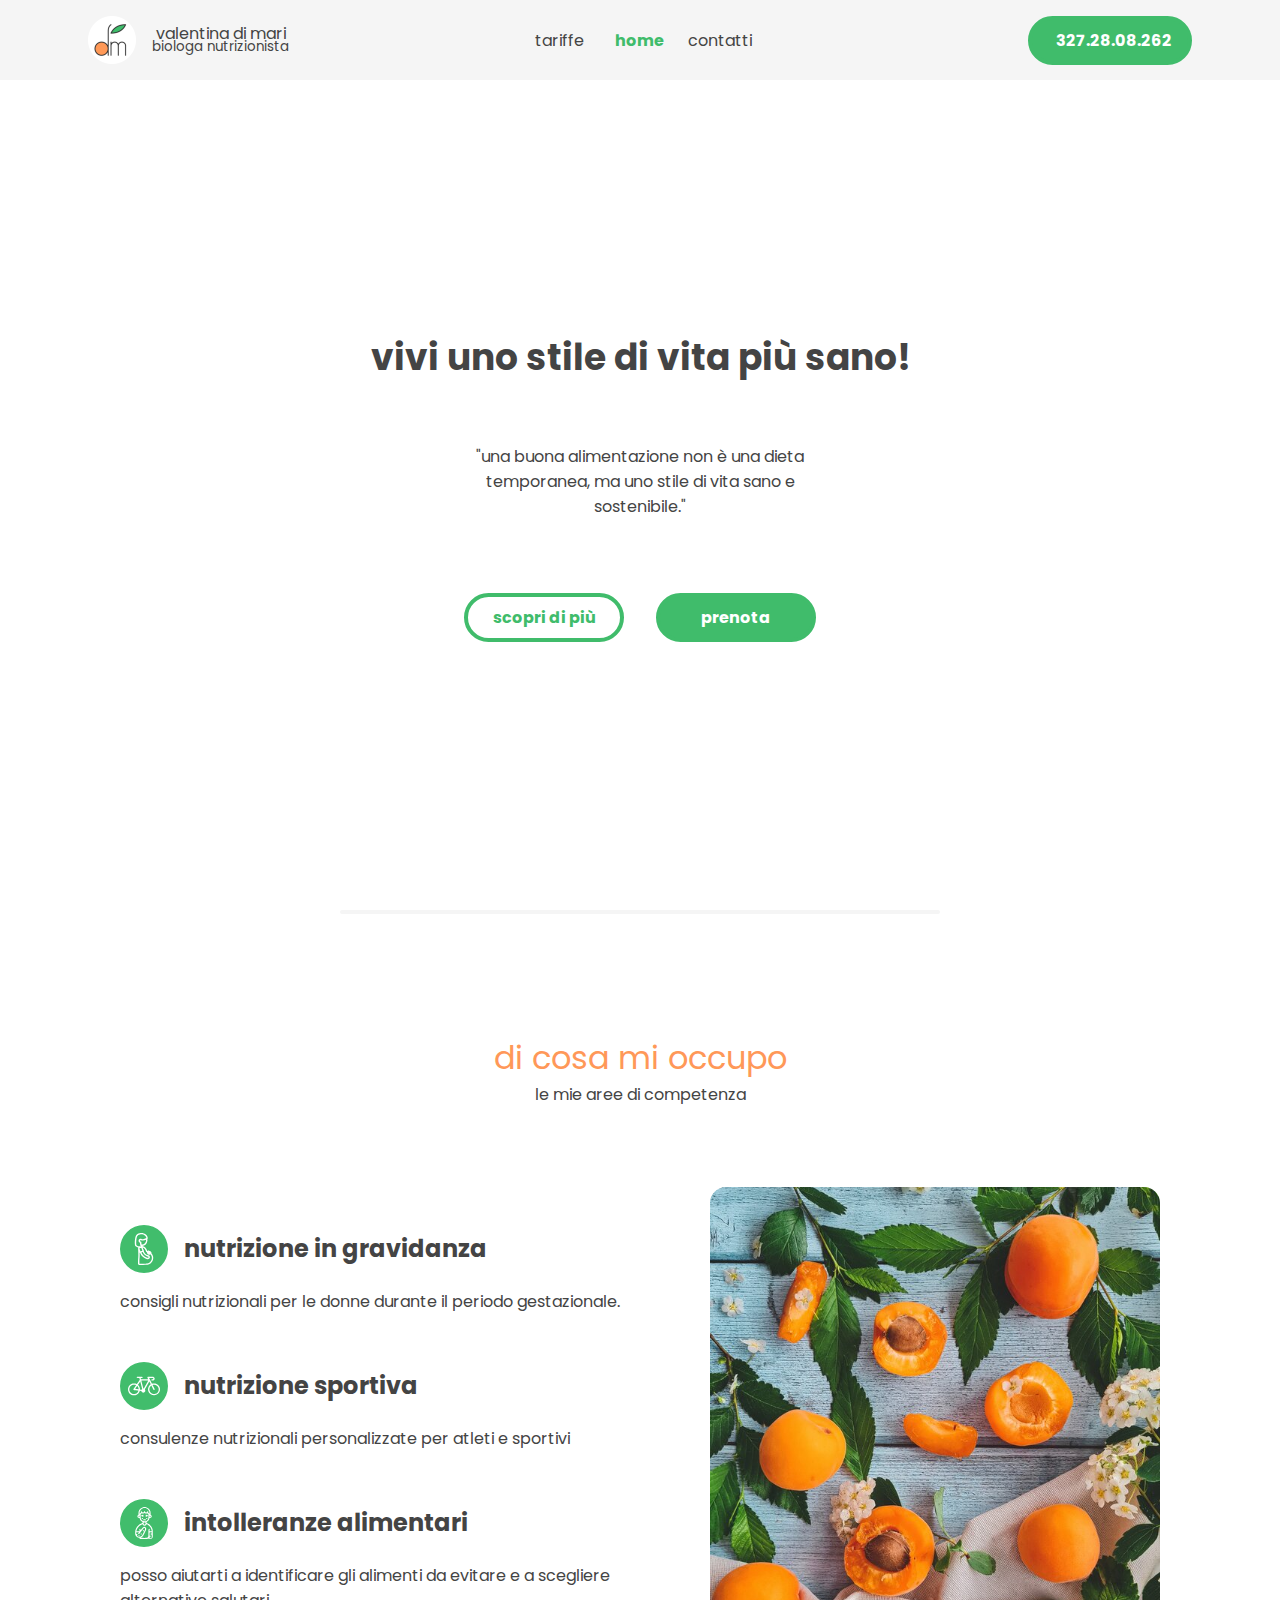
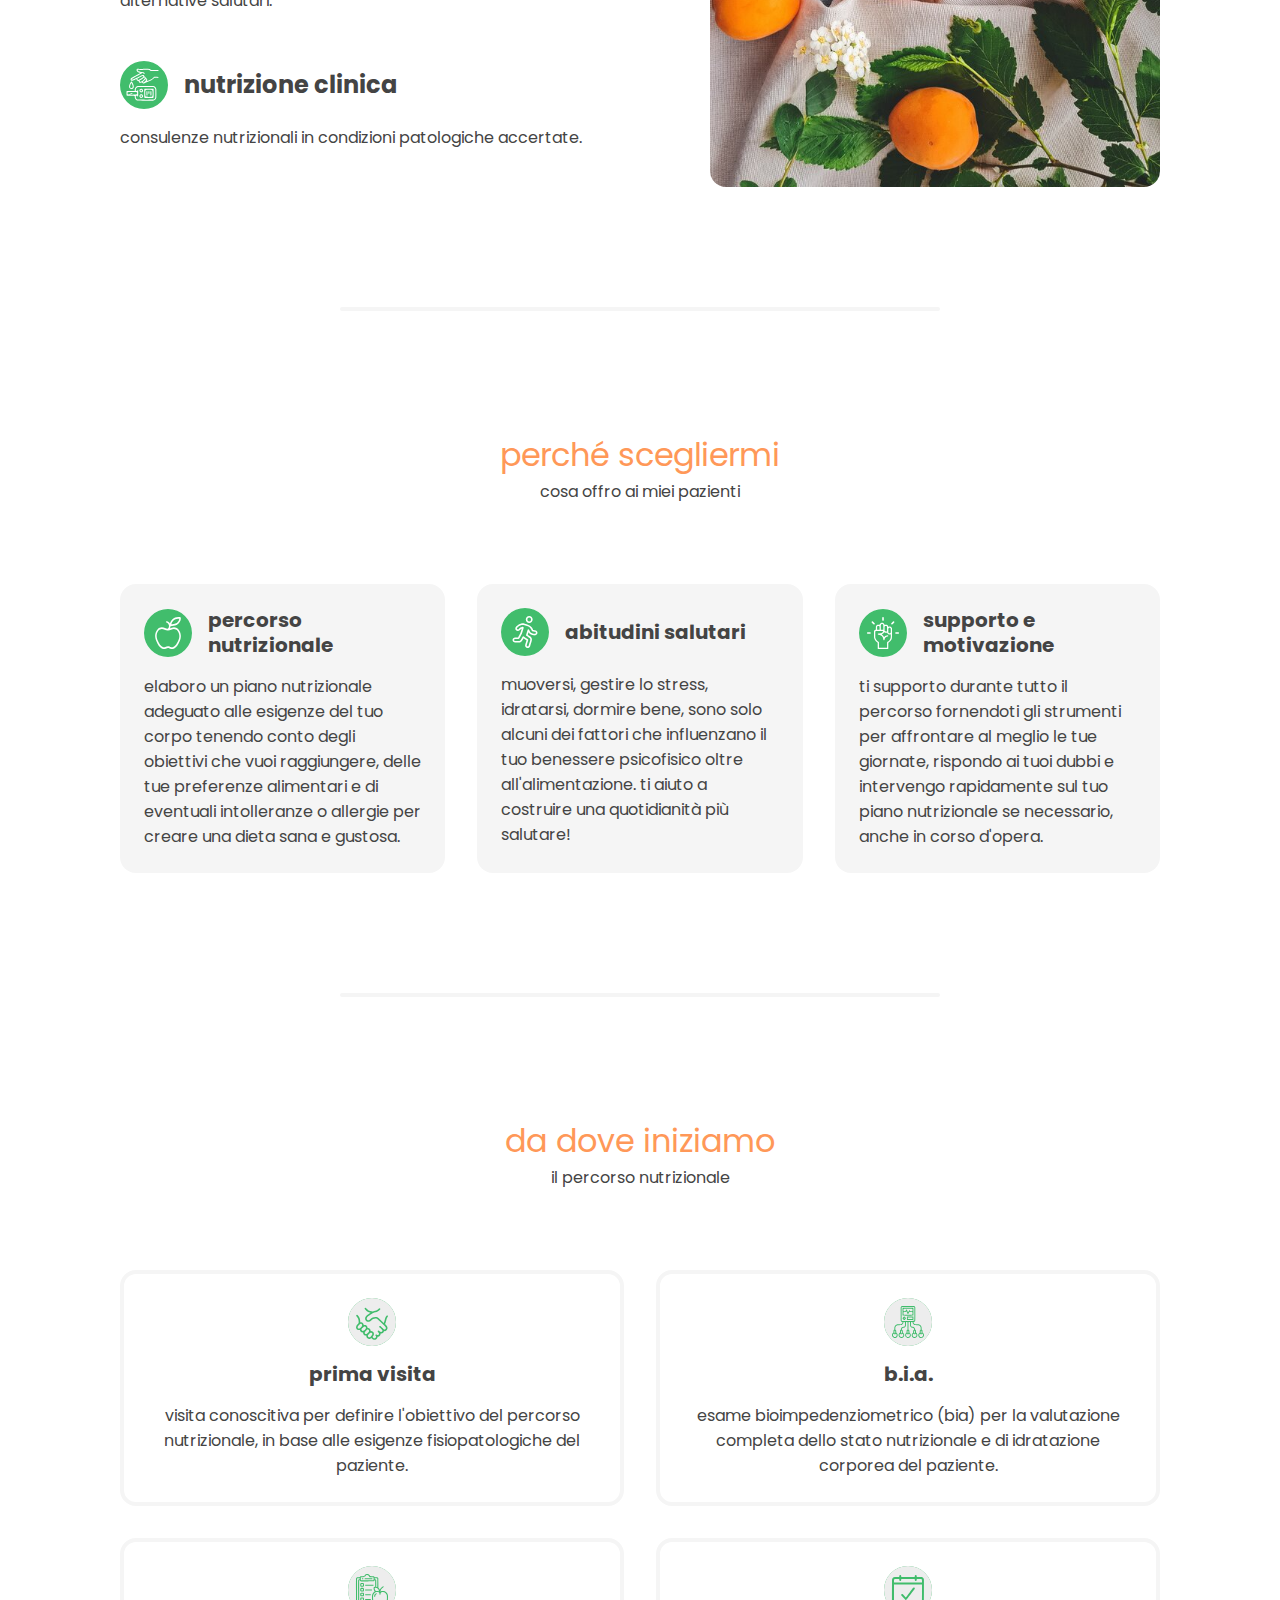
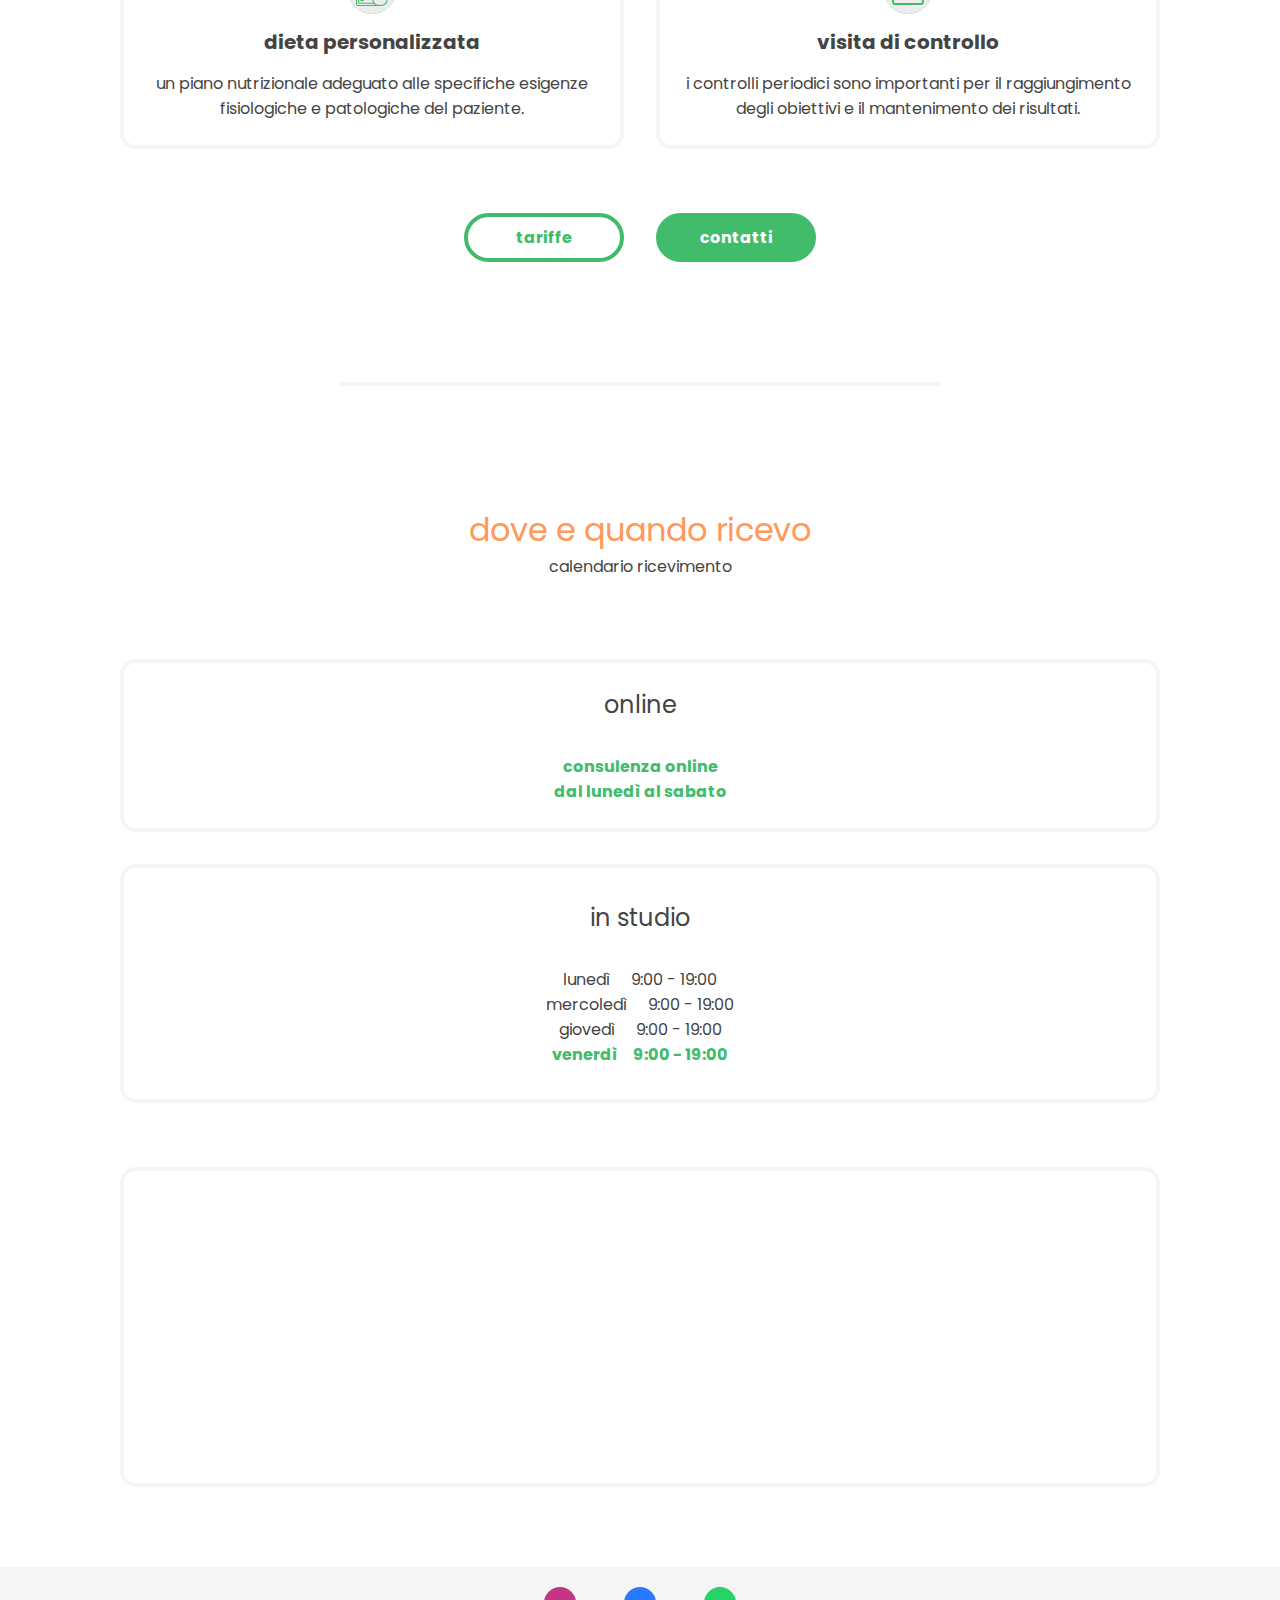
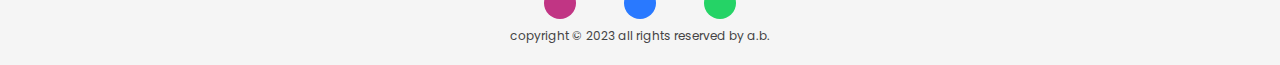
==== commit a4a40d3c: "add link to linktree in footer" ====
--- a/index.html
+++ b/index.html
@@ -334,7 +334,7 @@
               <i class="fa-brands fa-whatsapp" aria-hidden="true"></i>
             </a>
           </div>
-          <div class="copyrights">Copyright © 2023 All Rights Reserved by A.b.</div>
+          <a href="https://linktr.ee/antonio.bertuccio" target="_blank" class="copyrights">Copyright © 2023 All Rights Reserved by A.b.</a>
         </div>
       </div>
     </footer>
--- a/style.css
+++ b/style.css
@@ -758,10 +758,7 @@
 /* 🌎 map 🌎 */
 
 .map-container {
-  /* display: flex;
-  flex-direction: row;
-  height: 100%;
-  width: 100%; */
+  z-index: 2;
   max-width: 1200px;
   gap: 2rem;
 }
@@ -770,7 +767,7 @@
   display: flex;
   flex-direction: column;
   height: 100%;
-  width: 50%;
+  width: 100%;
 }
 
 .everyday {
@@ -828,7 +825,7 @@
 .gmap {
   display: flex;
   height: 20rem;
-  width: 50%;
+  width: 100%;
   margin-bottom: 5rem;
 }
 
